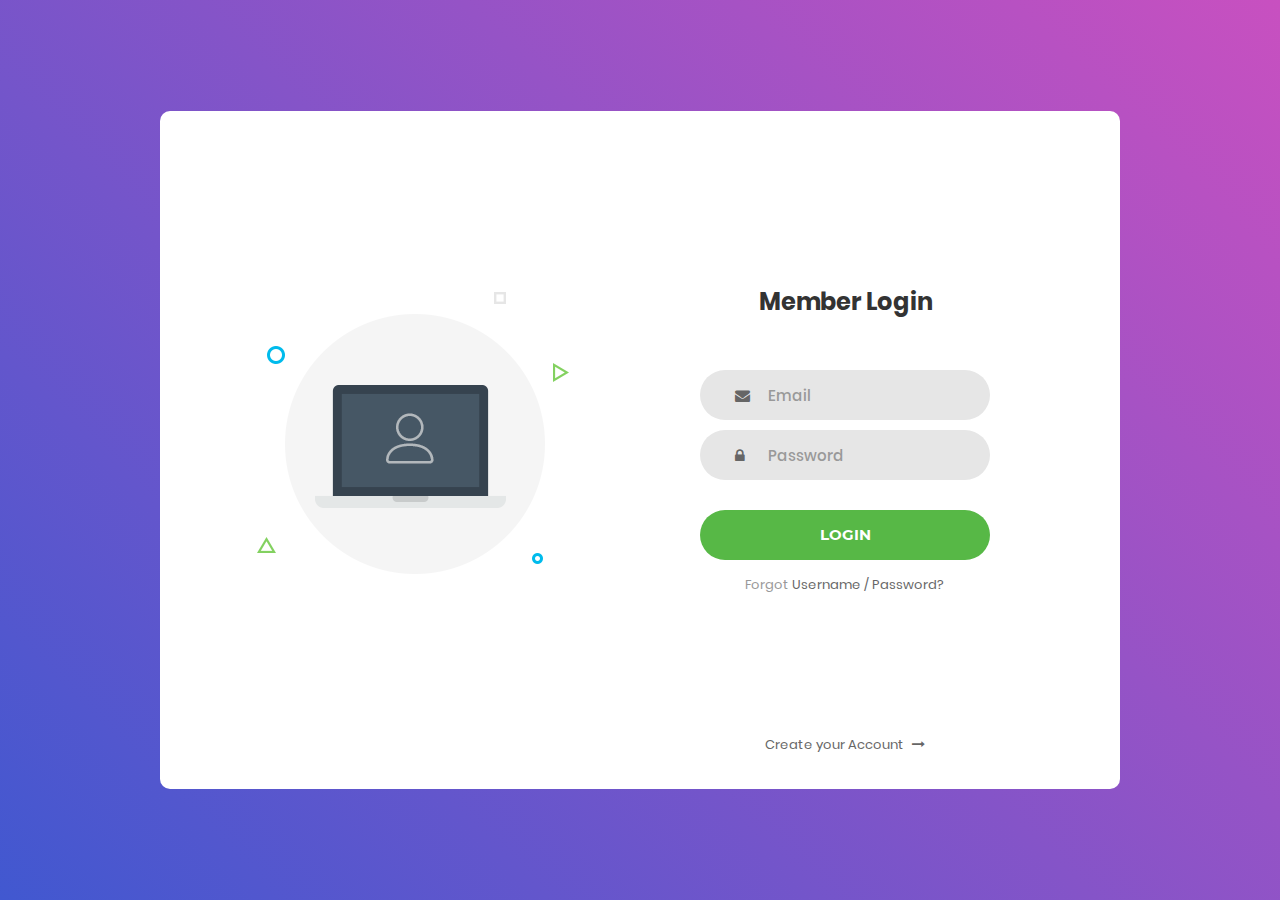
==== index.html @ 12a1724c "first commit + LF Replaced by CRLF" ====
<!DOCTYPE html>
<html lang="en">
<head>
	<title>Login V1</title>
	<meta charset="UTF-8">
	<meta name="viewport" content="width=device-width, initial-scale=1">
<!--===============================================================================================-->	
	<link rel="icon" type="image/png" href="images/icons/favicon.ico"/>
<!--===============================================================================================-->
	<link rel="stylesheet" type="text/css" href="vendor/bootstrap/css/bootstrap.min.css">
<!--===============================================================================================-->
	<link rel="stylesheet" type="text/css" href="fonts/font-awesome-4.7.0/css/font-awesome.min.css">
<!--===============================================================================================-->
	<link rel="stylesheet" type="text/css" href="vendor/animate/animate.css">
<!--===============================================================================================-->	
	<link rel="stylesheet" type="text/css" href="vendor/css-hamburgers/hamburgers.min.css">
<!--===============================================================================================-->
	<link rel="stylesheet" type="text/css" href="vendor/select2/select2.min.css">
<!--===============================================================================================-->
	<link rel="stylesheet" type="text/css" href="css/util.css">
	<link rel="stylesheet" type="text/css" href="css/main.css">
<!--===============================================================================================-->
</head>
<body>
	<div class="limiter">
		<div class="container-login100">
			<div class="wrap-login100">
				<div class="login100-pic js-tilt" data-tilt>
					<img src="images/img-01.png" alt="IMG">
				</div>

				<form class="login100-form validate-form">
					<span class="login100-form-title">
						Member Login
					</span>

					<div class="wrap-input100 validate-input" data-validate = "Valid email is required: ex@abc.xyz">
						<input class="input100" type="text" name="email" placeholder="Email">
						<span class="focus-input100"></span>
						<span class="symbol-input100">
							<i class="fa fa-envelope" aria-hidden="true"></i>
						</span>
					</div>

					<div class="wrap-input100 validate-input" data-validate = "Password is required">
						<input class="input100" type="password" name="pass" placeholder="Password">
						<span class="focus-input100"></span>
						<span class="symbol-input100">
							<i class="fa fa-lock" aria-hidden="true"></i>
						</span>
					</div>
					
					<div class="container-login100-form-btn">
						<button class="login100-form-btn">
							Login
						</button>
					</div>

					<div class="text-center p-t-12">
						<span class="txt1">
							Forgot
						</span>
						<a class="txt2" href="#">
							Username / Password?
						</a>
					</div>

					<div class="text-center p-t-136">
						<a class="txt2" href="#">
							Create your Account
							<i class="fa fa-long-arrow-right m-l-5" aria-hidden="true"></i>
						</a>
					</div>
				</form>
			</div>
		</div>
	</div>
	
	

	
<!--===============================================================================================-->	
	<script src="vendor/jquery/jquery-3.2.1.min.js"></script>
<!--===============================================================================================-->
	<script src="vendor/bootstrap/js/popper.js"></script>
	<script src="vendor/bootstrap/js/bootstrap.min.js"></script>
<!--===============================================================================================-->
	<script src="vendor/select2/select2.min.js"></script>
<!--===============================================================================================-->
	<script src="vendor/tilt/tilt.jquery.min.js"></script>
	<script >
		$('.js-tilt').tilt({
			scale: 1.1
		})
	</script>
<!--===============================================================================================-->
	<script src="js/main.js"></script>

</body>
</html>
---- vendor/css-hamburgers/hamburgers.min.css ----
/*!
 * Hamburgers
 * @description Tasty CSS-animated hamburgers
 * @author Jonathan Suh @jonsuh
 * @site https://jonsuh.com/hamburgers
 * @link https://github.com/jonsuh/hamburgers
 */.hamburger{font:inherit;display:inline-block;overflow:visible;margin:0;padding:15px;cursor:pointer;transition-timing-function:linear;transition-duration:.15s;transition-property:opacity,filter;text-transform:none;color:inherit;border:0;background-color:transparent}.hamburger:hover{opacity:.7}.hamburger-box{position:relative;display:inline-block;width:40px;height:24px}.hamburger-inner{top:50%;display:block;margin-top:-2px}.hamburger-inner,.hamburger-inner:after,.hamburger-inner:before{position:absolute;width:40px;height:4px;transition-timing-function:ease;transition-duration:.15s;transition-property:transform;border-radius:4px;background-color:#000}.hamburger-inner:after,.hamburger-inner:before{display:block;content:''}.hamburger-inner:before{top:-10px}.hamburger-inner:after{bottom:-10px}.hamburger--3dx .hamburger-box{perspective:80px}.hamburger--3dx .hamburger-inner{transition:transform .2s cubic-bezier(.645,.045,.355,1),background-color 0s cubic-bezier(.645,.045,.355,1) .1s}.hamburger--3dx .hamburger-inner:after,.hamburger--3dx .hamburger-inner:before{transition:transform 0s cubic-bezier(.645,.045,.355,1) .1s}.hamburger--3dx.is-active .hamburger-inner{transform:rotateY(180deg);background-color:transparent}.hamburger--3dx.is-active .hamburger-inner:before{transform:translate3d(0,10px,0) rotate(45deg)}.hamburger--3dx.is-active .hamburger-inner:after{transform:translate3d(0,-10px,0) rotate(-45deg)}.hamburger--3dx-r .hamburger-box{perspective:80px}.hamburger--3dx-r .hamburger-inner{transition:transform .2s cubic-bezier(.645,.045,.355,1),background-color 0s cubic-bezier(.645,.045,.355,1) .1s}.hamburger--3dx-r .hamburger-inner:after,.hamburger--3dx-r .hamburger-inner:before{transition:transform 0s cubic-bezier(.645,.045,.355,1) .1s}.hamburger--3dx-r.is-active .hamburger-inner{transform:rotateY(-180deg);background-color:transparent}.hamburger--3dx-r.is-active .hamburger-inner:before{transform:translate3d(0,10px,0) rotate(45deg)}.hamburger--3dx-r.is-active .hamburger-inner:after{transform:translate3d(0,-10px,0) rotate(-45deg)}.hamburger--3dy .hamburger-box{perspective:80px}.hamburger--3dy .hamburger-inner{transition:transform .2s cubic-bezier(.645,.045,.355,1),background-color 0s cubic-bezier(.645,.045,.355,1) .1s}.hamburger--3dy .hamburger-inner:after,.hamburger--3dy .hamburger-inner:before{transition:transform 0s cubic-bezier(.645,.045,.355,1) .1s}.hamburger--3dy.is-active .hamburger-inner{transform:rotateX(-180deg);background-color:transparent}.hamburger--3dy.is-active .hamburger-inner:before{transform:translate3d(0,10px,0) rotate(45deg)}.hamburger--3dy.is-active .hamburger-inner:after{transform:translate3d(0,-10px,0) rotate(-45deg)}.hamburger--3dy-r .hamburger-box{perspective:80px}.hamburger--3dy-r .hamburger-inner{transition:transform .2s cubic-bezier(.645,.045,.355,1),background-color 0s cubic-bezier(.645,.045,.355,1) .1s}.hamburger--3dy-r .hamburger-inner:after,.hamburger--3dy-r .hamburger-inner:before{transition:transform 0s cubic-bezier(.645,.045,.355,1) .1s}.hamburger--3dy-r.is-active .hamburger-inner{transform:rotateX(180deg);background-color:transparent}.hamburger--3dy-r.is-active .hamburger-inner:before{transform:translate3d(0,10px,0) rotate(45deg)}.hamburger--3dy-r.is-active .hamburger-inner:after{transform:translate3d(0,-10px,0) rotate(-45deg)}.hamburger--arrow.is-active .hamburger-inner:before{transform:translate3d(-8px,0,0) rotate(-45deg) scaleX(.7)}.hamburger--arrow.is-active .hamburger-inner:after{transform:translate3d(-8px,0,0) rotate(45deg) scaleX(.7)}.hamburger--arrow-r.is-active .hamburger-inner:before{transform:translate3d(8px,0,0) rotate(45deg) scaleX(.7)}.hamburger--arrow-r.is-active .hamburger-inner:after{transform:translate3d(8px,0,0) rotate(-45deg) scaleX(.7)}.hamburger--arrowalt .hamburger-inner:before{transition:top .1s ease .15s,transform .15s cubic-bezier(.165,.84,.44,1)}.hamburger--arrowalt .hamburger-inner:after{transition:bottom .1s ease .15s,transform .15s cubic-bezier(.165,.84,.44,1)}.hamburger--arrowalt.is-active .hamburger-inner:before{top:0;transition:top .1s ease,transform .15s cubic-bezier(.895,.03,.685,.22) .1s;transform:translate3d(-8px,-10px,0) rotate(-45deg) scaleX(.7)}.hamburger--arrowalt.is-active .hamburger-inner:after{bottom:0;transition:bottom .1s ease,transform .15s cubic-bezier(.895,.03,.685,.22) .1s;transform:translate3d(-8px,10px,0) rotate(45deg) scaleX(.7)}.hamburger--arrowalt-r .hamburger-inner:before{transition:top .1s ease .15s,transform .15s cubic-bezier(.165,.84,.44,1)}.hamburger--arrowalt-r .hamburger-inner:after{transition:bottom .1s ease .15s,transform .15s cubic-bezier(.165,.84,.44,1)}.hamburger--arrowalt-r.is-active .hamburger-inner:before{top:0;transition:top .1s ease,transform .15s cubic-bezier(.895,.03,.685,.22) .1s;transform:translate3d(8px,-10px,0) rotate(45deg) scaleX(.7)}.hamburger--arrowalt-r.is-active .hamburger-inner:after{bottom:0;transition:bottom .1s ease,transform .15s cubic-bezier(.895,.03,.685,.22) .1s;transform:translate3d(8px,10px,0) rotate(-45deg) scaleX(.7)}.hamburger--boring .hamburger-inner,.hamburger--boring .hamburger-inner:after,.hamburger--boring .hamburger-inner:before{transition-property:none}.hamburger--boring.is-active .hamburger-inner{transform:rotate(45deg)}.hamburger--boring.is-active .hamburger-inner:before{top:0;opacity:0}.hamburger--boring.is-active .hamburger-inner:after{bottom:0;transform:rotate(-90deg)}.hamburger--collapse .hamburger-inner{top:auto;bottom:0;transition-delay:.15s;transition-timing-function:cubic-bezier(.55,.055,.675,.19);transition-duration:.15s}.hamburger--collapse .hamburger-inner:after{top:-20px;transition:top .3s cubic-bezier(.33333,.66667,.66667,1) .3s,opacity .1s linear}.hamburger--collapse .hamburger-inner:before{transition:top .12s cubic-bezier(.33333,.66667,.66667,1) .3s,transform .15s cubic-bezier(.55,.055,.675,.19)}.hamburger--collapse.is-active .hamburger-inner{transition-delay:.32s;transition-timing-function:cubic-bezier(.215,.61,.355,1);transform:translate3d(0,-10px,0) rotate(-45deg)}.hamburger--collapse.is-active .hamburger-inner:after{top:0;transition:top .3s cubic-bezier(.33333,0,.66667,.33333),opacity .1s linear .27s;opacity:0}.hamburger--collapse.is-active .hamburger-inner:before{top:0;transition:top .12s cubic-bezier(.33333,0,.66667,.33333) .18s,transform .15s cubic-bezier(.215,.61,.355,1) .42s;transform:rotate(-90deg)}.hamburger--collapse-r .hamburger-inner{top:auto;bottom:0;transition-delay:.15s;transition-timing-function:cubic-bezier(.55,.055,.675,.19);transition-duration:.15s}.hamburger--collapse-r .hamburger-inner:after{top:-20px;transition:top .3s cubic-bezier(.33333,.66667,.66667,1) .3s,opacity .1s linear}.hamburger--collapse-r .hamburger-inner:before{transition:top .12s cubic-bezier(.33333,.66667,.66667,1) .3s,transform .15s cubic-bezier(.55,.055,.675,.19)}.hamburger--collapse-r.is-active .hamburger-inner{transition-delay:.32s;transition-timing-function:cubic-bezier(.215,.61,.355,1);transform:translate3d(0,-10px,0) rotate(45deg)}.hamburger--collapse-r.is-active .hamburger-inner:after{top:0;transition:top .3s cubic-bezier(.33333,0,.66667,.33333),opacity .1s linear .27s;opacity:0}.hamburger--collapse-r.is-active .hamburger-inner:before{top:0;transition:top .12s cubic-bezier(.33333,0,.66667,.33333) .18s,transform .15s cubic-bezier(.215,.61,.355,1) .42s;transform:rotate(90deg)}.hamburger--elastic .hamburger-inner{top:2px;transition-timing-function:cubic-bezier(.68,-.55,.265,1.55);transition-duration:.4s}.hamburger--elastic .hamburger-inner:before{top:10px;transition:opacity .15s ease .4s}.hamburger--elastic .hamburger-inner:after{top:20px;transition:transform .4s cubic-bezier(.68,-.55,.265,1.55)}.hamburger--elastic.is-active .hamburger-inner{transition-delay:.1s;transform:translate3d(0,10px,0) rotate(135deg)}.hamburger--elastic.is-active .hamburger-inner:before{transition-delay:0s;opacity:0}.hamburger--elastic.is-active .hamburger-inner:after{transition-delay:.1s;transform:translate3d(0,-20px,0) rotate(-270deg)}.hamburger--elastic-r .hamburger-inner{top:2px;transition-timing-function:cubic-bezier(.68,-.55,.265,1.55);transition-duration:.4s}.hamburger--elastic-r .hamburger-inner:before{top:10px;transition:opacity .15s ease .4s}.hamburger--elastic-r .hamburger-inner:after{top:20px;transition:transform .4s cubic-bezier(.68,-.55,.265,1.55)}.hamburger--elastic-r.is-active .hamburger-inner{transition-delay:.1s;transform:translate3d(0,10px,0) rotate(-135deg)}.hamburger--elastic-r.is-active .hamburger-inner:before{transition-delay:0s;opacity:0}.hamburger--elastic-r.is-active .hamburger-inner:after{transition-delay:.1s;transform:translate3d(0,-20px,0) rotate(270deg)}.hamburger--emphatic{overflow:hidden}.hamburger--emphatic .hamburger-inner{transition:background-color .2s ease-in .25s}.hamburger--emphatic .hamburger-inner:before{left:0;transition:transform .2s cubic-bezier(.6,.04,.98,.335),top .05s linear .2s,left .2s ease-in .25s}.hamburger--emphatic .hamburger-inner:after{top:10px;right:0;transition:transform .2s cubic-bezier(.6,.04,.98,.335),top .05s linear .2s,right .2s ease-in .25s}.hamburger--emphatic.is-active .hamburger-inner{transition-delay:0s;transition-timing-function:ease-out;background-color:transparent}.hamburger--emphatic.is-active .hamburger-inner:before{top:-80px;left:-80px;transition:left .2s ease-out,top .05s linear .2s,transform .2s cubic-bezier(.075,.82,.165,1) .25s;transform:translate3d(80px,80px,0) rotate(45deg)}.hamburger--emphatic.is-active .hamburger-inner:after{top:-80px;right:-80px;transition:right .2s ease-out,top .05s linear .2s,transform .2s cubic-bezier(.075,.82,.165,1) .25s;transform:translate3d(-80px,80px,0) rotate(-45deg)}.hamburger--emphatic-r{overflow:hidden}.hamburger--emphatic-r .hamburger-inner{transition:background-color .2s ease-in .25s}.hamburger--emphatic-r .hamburger-inner:before{left:0;transition:transform .2s cubic-bezier(.6,.04,.98,.335),top .05s linear .2s,left .2s ease-in .25s}.hamburger--emphatic-r .hamburger-inner:after{top:10px;right:0;transition:transform .2s cubic-bezier(.6,.04,.98,.335),top .05s linear .2s,right .2s ease-in .25s}.hamburger--emphatic-r.is-active .hamburger-inner{transition-delay:0s;transition-timing-function:ease-out;background-color:transparent}.hamburger--emphatic-r.is-active .hamburger-inner:before{top:80px;left:-80px;transition:left .2s ease-out,top .05s linear .2s,transform .2s cubic-bezier(.075,.82,.165,1) .25s;transform:translate3d(80px,-80px,0) rotate(-45deg)}.hamburger--emphatic-r.is-active .hamburger-inner:after{top:80px;right:-80px;transition:right .2s ease-out,top .05s linear .2s,transform .2s cubic-bezier(.075,.82,.165,1) .25s;transform:translate3d(-80px,-80px,0) rotate(45deg)}.hamburger--slider .hamburger-inner{top:2px}.hamburger--slider .hamburger-inner:before{top:10px;transition-timing-function:ease;transition-duration:.2s;transition-property:transform,opacity}.hamburger--slider .hamburger-inner:after{top:20px}.hamburger--slider.is-active .hamburger-inner{transform:translate3d(0,10px,0) rotate(45deg)}.hamburger--slider.is-active .hamburger-inner:before{transform:rotate(-45deg) translate3d(-5.71429px,-6px,0);opacity:0}.hamburger--slider.is-active .hamburger-inner:after{transform:translate3d(0,-20px,0) rotate(-90deg)}.hamburger--slider-r .hamburger-inner{top:2px}.hamburger--slider-r .hamburger-inner:before{top:10px;transition-timing-function:ease;transition-duration:.2s;transition-property:transform,opacity}.hamburger--slider-r .hamburger-inner:after{top:20px}.hamburger--slider-r.is-active .hamburger-inner{transform:translate3d(0,10px,0) rotate(-45deg)}.hamburger--slider-r.is-active .hamburger-inner:before{transform:rotate(45deg) translate3d(5.71429px,-6px,0);opacity:0}.hamburger--slider-r.is-active .hamburger-inner:after{transform:translate3d(0,-20px,0) rotate(90deg)}.hamburger--spring .hamburger-inner{top:2px;transition:background-color 0s linear .15s}.hamburger--spring .hamburger-inner:before{top:10px;transition:top .12s cubic-bezier(.33333,.66667,.66667,1) .3s,transform .15s cubic-bezier(.55,.055,.675,.19)}.hamburger--spring .hamburger-inner:after{top:20px;transition:top .3s cubic-bezier(.33333,.66667,.66667,1) .3s,transform .15s cubic-bezier(.55,.055,.675,.19)}.hamburger--spring.is-active .hamburger-inner{transition-delay:.32s;background-color:transparent}.hamburger--spring.is-active .hamburger-inner:before{top:0;transition:top .12s cubic-bezier(.33333,0,.66667,.33333) .18s,transform .15s cubic-bezier(.215,.61,.355,1) .32s;transform:translate3d(0,10px,0) rotate(45deg)}.hamburger--spring.is-active .hamburger-inner:after{top:0;transition:top .3s cubic-bezier(.33333,0,.66667,.33333),transform .15s cubic-bezier(.215,.61,.355,1) .32s;transform:translate3d(0,10px,0) rotate(-45deg)}.hamburger--spring-r .hamburger-inner{top:auto;bottom:0;transition-delay:0s;transition-timing-function:cubic-bezier(.55,.055,.675,.19);transition-duration:.15s}.hamburger--spring-r .hamburger-inner:after{top:-20px;transition:top .3s cubic-bezier(.33333,.66667,.66667,1) .3s,opacity 0s linear}.hamburger--spring-r .hamburger-inner:before{transition:top .12s cubic-bezier(.33333,.66667,.66667,1) .3s,transform .15s cubic-bezier(.55,.055,.675,.19)}.hamburger--spring-r.is-active .hamburger-inner{transition-delay:.32s;transition-timing-function:cubic-bezier(.215,.61,.355,1);transform:translate3d(0,-10px,0) rotate(-45deg)}.hamburger--spring-r.is-active .hamburger-inner:after{top:0;transition:top .3s cubic-bezier(.33333,0,.66667,.33333),opacity 0s linear .32s;opacity:0}.hamburger--spring-r.is-active .hamburger-inner:before{top:0;transition:top .12s cubic-bezier(.33333,0,.66667,.33333) .18s,transform .15s cubic-bezier(.215,.61,.355,1) .32s;transform:rotate(90deg)}.hamburger--stand .hamburger-inner{transition:transform .1s cubic-bezier(.55,.055,.675,.19) .22s,background-color 0s linear .1s}.hamburger--stand .hamburger-inner:before{transition:top .1s ease-in .1s,transform .1s cubic-bezier(.55,.055,.675,.19) 0s}.hamburger--stand .hamburger-inner:after{transition:bottom .1s ease-in .1s,transform .1s cubic-bezier(.55,.055,.675,.19) 0s}.hamburger--stand.is-active .hamburger-inner{transition:transform .1s cubic-bezier(.215,.61,.355,1) 0s,background-color 0s linear .22s;transform:rotate(90deg);background-color:transparent}.hamburger--stand.is-active .hamburger-inner:before{top:0;transition:top .1s ease-out .12s,transform .1s cubic-bezier(.215,.61,.355,1) .22s;transform:rotate(-45deg)}.hamburger--stand.is-active .hamburger-inner:after{bottom:0;transition:bottom .1s ease-out .12s,transform .1s cubic-bezier(.215,.61,.355,1) .22s;transform:rotate(45deg)}.hamburger--stand-r .hamburger-inner{transition:transform .1s cubic-bezier(.55,.055,.675,.19) .22s,background-color 0s linear .1s}.hamburger--stand-r .hamburger-inner:before{transition:top .1s ease-in .1s,transform .1s cubic-bezier(.55,.055,.675,.19) 0s}.hamburger--stand-r .hamburger-inner:after{transition:bottom .1s ease-in .1s,transform .1s cubic-bezier(.55,.055,.675,.19) 0s}.hamburger--stand-r.is-active .hamburger-inner{transition:transform .1s cubic-bezier(.215,.61,.355,1) 0s,background-color 0s linear .22s;transform:rotate(-90deg);background-color:transparent}.hamburger--stand-r.is-active .hamburger-inner:before{top:0;transition:top .1s ease-out .12s,transform .1s cubic-bezier(.215,.61,.355,1) .22s;transform:rotate(-45deg)}.hamburger--stand-r.is-active .hamburger-inner:after{bottom:0;transition:bottom .1s ease-out .12s,transform .1s cubic-bezier(.215,.61,.355,1) .22s;transform:rotate(45deg)}.hamburger--spin .hamburger-inner{transition-timing-function:cubic-bezier(.55,.055,.675,.19);transition-duration:.3s}.hamburger--spin .hamburger-inner:before{transition:top .1s ease-in .34s,opacity .1s ease-in}.hamburger--spin .hamburger-inner:after{transition:bottom .1s ease-in .34s,transform .3s cubic-bezier(.55,.055,.675,.19)}.hamburger--spin.is-active .hamburger-inner{transition-delay:.14s;transition-timing-function:cubic-bezier(.215,.61,.355,1);transform:rotate(225deg)}.hamburger--spin.is-active .hamburger-inner:before{top:0;transition:top .1s ease-out,opacity .1s ease-out .14s;opacity:0}.hamburger--spin.is-active .hamburger-inner:after{bottom:0;transition:bottom .1s ease-out,transform .3s cubic-bezier(.215,.61,.355,1) .14s;transform:rotate(-90deg)}.hamburger--spin-r .hamburger-inner{transition-timing-function:cubic-bezier(.55,.055,.675,.19);transition-duration:.3s}.hamburger--spin-r .hamburger-inner:before{transition:top .1s ease-in .34s,opacity .1s ease-in}.hamburger--spin-r .hamburger-inner:after{transition:bottom .1s ease-in .34s,transform .3s cubic-bezier(.55,.055,.675,.19)}.hamburger--spin-r.is-active .hamburger-inner{transition-delay:.14s;transition-timing-function:cubic-bezier(.215,.61,.355,1);transform:rotate(-225deg)}.hamburger--spin-r.is-active .hamburger-inner:before{top:0;transition:top .1s ease-out,opacity .1s ease-out .14s;opacity:0}.hamburger--spin-r.is-active .hamburger-inner:after{bottom:0;transition:bottom .1s ease-out,transform .3s cubic-bezier(.215,.61,.355,1) .14s;transform:rotate(90deg)}.hamburger--squeeze .hamburger-inner{transition-timing-function:cubic-bezier(.55,.055,.675,.19);transition-duration:.1s}.hamburger--squeeze .hamburger-inner:before{transition:top .1s ease .14s,opacity .1s ease}.hamburger--squeeze .hamburger-inner:after{transition:bottom .1s ease .14s,transform .1s cubic-bezier(.55,.055,.675,.19)}.hamburger--squeeze.is-active .hamburger-inner{transition-delay:.14s;transition-timing-function:cubic-bezier(.215,.61,.355,1);transform:rotate(45deg)}.hamburger--squeeze.is-active .hamburger-inner:before{top:0;transition:top .1s ease,opacity .1s ease .14s;opacity:0}.hamburger--squeeze.is-active .hamburger-inner:after{bottom:0;transition:bottom .1s ease,transform .1s cubic-bezier(.215,.61,.355,1) .14s;transform:rotate(-90deg)}.hamburger--vortex .hamburger-inner{transition-timing-function:cubic-bezier(.19,1,.22,1);transition-duration:.3s}.hamburger--vortex .hamburger-inner:after,.hamburger--vortex .hamburger-inner:before{transition-delay:.1s;transition-timing-function:linear;transition-duration:0s}.hamburger--vortex .hamburger-inner:before{transition-property:top,opacity}.hamburger--vortex .hamburger-inner:after{transition-property:bottom,transform}.hamburger--vortex.is-active .hamburger-inner{transition-timing-function:cubic-bezier(.19,1,.22,1);transform:rotate(765deg)}.hamburger--vortex.is-active .hamburger-inner:after,.hamburger--vortex.is-active .hamburger-inner:before{transition-delay:0s}.hamburger--vortex.is-active .hamburger-inner:before{top:0;opacity:0}.hamburger--vortex.is-active .hamburger-inner:after{bottom:0;transform:rotate(90deg)}.hamburger--vortex-r .hamburger-inner{transition-timing-function:cubic-bezier(.19,1,.22,1);transition-duration:.3s}.hamburger--vortex-r .hamburger-inner:after,.hamburger--vortex-r .hamburger-inner:before{transition-delay:.1s;transition-timing-function:linear;transition-duration:0s}.hamburger--vortex-r .hamburger-inner:before{transition-property:top,opacity}.hamburger--vortex-r .hamburger-inner:after{transition-property:bottom,transform}.hamburger--vortex-r.is-active .hamburger-inner{transition-timing-function:cubic-bezier(.19,1,.22,1);transform:rotate(-765deg)}.hamburger--vortex-r.is-active .hamburger-inner:after,.hamburger--vortex-r.is-active .hamburger-inner:before{transition-delay:0s}.hamburger--vortex-r.is-active .hamburger-inner:before{top:0;opacity:0}.hamburger--vortex-r.is-active .hamburger-inner:after{bottom:0;transform:rotate(-90deg)}
---- css/util.css ----
/*[ FONT SIZE ]
///////////////////////////////////////////////////////////
*/
.fs-1 {font-size: 1px;}
.fs-2 {font-size: 2px;}
.fs-3 {font-size: 3px;}
.fs-4 {font-size: 4px;}
.fs-5 {font-size: 5px;}
.fs-6 {font-size: 6px;}
.fs-7 {font-size: 7px;}
.fs-8 {font-size: 8px;}
.fs-9 {font-size: 9px;}
.fs-10 {font-size: 10px;}
.fs-11 {font-size: 11px;}
.fs-12 {font-size: 12px;}
.fs-13 {font-size: 13px;}
.fs-14 {font-size: 14px;}
.fs-15 {font-size: 15px;}
.fs-16 {font-size: 16px;}
.fs-17 {font-size: 17px;}
.fs-18 {font-size: 18px;}
.fs-19 {font-size: 19px;}
.fs-20 {font-size: 20px;}
.fs-21 {font-size: 21px;}
.fs-22 {font-size: 22px;}
.fs-23 {font-size: 23px;}
.fs-24 {font-size: 24px;}
.fs-25 {font-size: 25px;}
.fs-26 {font-size: 26px;}
.fs-27 {font-size: 27px;}
.fs-28 {font-size: 28px;}
.fs-29 {font-size: 29px;}
.fs-30 {font-size: 30px;}
.fs-31 {font-size: 31px;}
.fs-32 {font-size: 32px;}
.fs-33 {font-size: 33px;}
.fs-34 {font-size: 34px;}
.fs-35 {font-size: 35px;}
.fs-36 {font-size: 36px;}
.fs-37 {font-size: 37px;}
.fs-38 {font-size: 38px;}
.fs-39 {font-size: 39px;}
.fs-40 {font-size: 40px;}
.fs-41 {font-size: 41px;}
.fs-42 {font-size: 42px;}
.fs-43 {font-size: 43px;}
.fs-44 {font-size: 44px;}
.fs-45 {font-size: 45px;}
.fs-46 {font-size: 46px;}
.fs-47 {font-size: 47px;}
.fs-48 {font-size: 48px;}
.fs-49 {font-size: 49px;}
.fs-50 {font-size: 50px;}
.fs-51 {font-size: 51px;}
.fs-52 {font-size: 52px;}
.fs-53 {font-size: 53px;}
.fs-54 {font-size: 54px;}
.fs-55 {font-size: 55px;}
.fs-56 {font-size: 56px;}
.fs-57 {font-size: 57px;}
.fs-58 {font-size: 58px;}
.fs-59 {font-size: 59px;}
.fs-60 {font-size: 60px;}
.fs-61 {font-size: 61px;}
.fs-62 {font-size: 62px;}
.fs-63 {font-size: 63px;}
.fs-64 {font-size: 64px;}
.fs-65 {font-size: 65px;}
.fs-66 {font-size: 66px;}
.fs-67 {font-size: 67px;}
.fs-68 {font-size: 68px;}
.fs-69 {font-size: 69px;}
.fs-70 {font-size: 70px;}
.fs-71 {font-size: 71px;}
.fs-72 {font-size: 72px;}
.fs-73 {font-size: 73px;}
.fs-74 {font-size: 74px;}
.fs-75 {font-size: 75px;}
.fs-76 {font-size: 76px;}
.fs-77 {font-size: 77px;}
.fs-78 {font-size: 78px;}
.fs-79 {font-size: 79px;}
.fs-80 {font-size: 80px;}
.fs-81 {font-size: 81px;}
.fs-82 {font-size: 82px;}
.fs-83 {font-size: 83px;}
.fs-84 {font-size: 84px;}
.fs-85 {font-size: 85px;}
.fs-86 {font-size: 86px;}
.fs-87 {font-size: 87px;}
.fs-88 {font-size: 88px;}
.fs-89 {font-size: 89px;}
.fs-90 {font-size: 90px;}
.fs-91 {font-size: 91px;}
.fs-92 {font-size: 92px;}
.fs-93 {font-size: 93px;}
.fs-94 {font-size: 94px;}
.fs-95 {font-size: 95px;}
.fs-96 {font-size: 96px;}
.fs-97 {font-size: 97px;}
.fs-98 {font-size: 98px;}
.fs-99 {font-size: 99px;}
.fs-100 {font-size: 100px;}
.fs-101 {font-size: 101px;}
.fs-102 {font-size: 102px;}
.fs-103 {font-size: 103px;}
.fs-104 {font-size: 104px;}
.fs-105 {font-size: 105px;}
.fs-106 {font-size: 106px;}
.fs-107 {font-size: 107px;}
.fs-108 {font-size: 108px;}
.fs-109 {font-size: 109px;}
.fs-110 {font-size: 110px;}
.fs-111 {font-size: 111px;}
.fs-112 {font-size: 112px;}
.fs-113 {font-size: 113px;}
.fs-114 {font-size: 114px;}
.fs-115 {font-size: 115px;}
.fs-116 {font-size: 116px;}
.fs-117 {font-size: 117px;}
.fs-118 {font-size: 118px;}
.fs-119 {font-size: 119px;}
.fs-120 {font-size: 120px;}
.fs-121 {font-size: 121px;}
.fs-122 {font-size: 122px;}
.fs-123 {font-size: 123px;}
.fs-124 {font-size: 124px;}
.fs-125 {font-size: 125px;}
.fs-126 {font-size: 126px;}
.fs-127 {font-size: 127px;}
.fs-128 {font-size: 128px;}
.fs-129 {font-size: 129px;}
.fs-130 {font-size: 130px;}
.fs-131 {font-size: 131px;}
.fs-132 {font-size: 132px;}
.fs-133 {font-size: 133px;}
.fs-134 {font-size: 134px;}
.fs-135 {font-size: 135px;}
.fs-136 {font-size: 136px;}
.fs-137 {font-size: 137px;}
.fs-138 {font-size: 138px;}
.fs-139 {font-size: 139px;}
.fs-140 {font-size: 140px;}
.fs-141 {font-size: 141px;}
.fs-142 {font-size: 142px;}
.fs-143 {font-size: 143px;}
.fs-144 {font-size: 144px;}
.fs-145 {font-size: 145px;}
.fs-146 {font-size: 146px;}
.fs-147 {font-size: 147px;}
.fs-148 {font-size: 148px;}
.fs-149 {font-size: 149px;}
.fs-150 {font-size: 150px;}
.fs-151 {font-size: 151px;}
.fs-152 {font-size: 152px;}
.fs-153 {font-size: 153px;}
.fs-154 {font-size: 154px;}
.fs-155 {font-size: 155px;}
.fs-156 {font-size: 156px;}
.fs-157 {font-size: 157px;}
.fs-158 {font-size: 158px;}
.fs-159 {font-size: 159px;}
.fs-160 {font-size: 160px;}
.fs-161 {font-size: 161px;}
.fs-162 {font-size: 162px;}
.fs-163 {font-size: 163px;}
.fs-164 {font-size: 164px;}
.fs-165 {font-size: 165px;}
.fs-166 {font-size: 166px;}
.fs-167 {font-size: 167px;}
.fs-168 {font-size: 168px;}
.fs-169 {font-size: 169px;}
.fs-170 {font-size: 170px;}
.fs-171 {font-size: 171px;}
.fs-172 {font-size: 172px;}
.fs-173 {font-size: 173px;}
.fs-174 {font-size: 174px;}
.fs-175 {font-size: 175px;}
.fs-176 {font-size: 176px;}
.fs-177 {font-size: 177px;}
.fs-178 {font-size: 178px;}
.fs-179 {font-size: 179px;}
.fs-180 {font-size: 180px;}
.fs-181 {font-size: 181px;}
.fs-182 {font-size: 182px;}
.fs-183 {font-size: 183px;}
.fs-184 {font-size: 184px;}
.fs-185 {font-size: 185px;}
.fs-186 {font-size: 186px;}
.fs-187 {font-size: 187px;}
.fs-188 {font-size: 188px;}
.fs-189 {font-size: 189px;}
.fs-190 {font-size: 190px;}
.fs-191 {font-size: 191px;}
.fs-192 {font-size: 192px;}
.fs-193 {font-size: 193px;}
.fs-194 {font-size: 194px;}
.fs-195 {font-size: 195px;}
.fs-196 {font-size: 196px;}
.fs-197 {font-size: 197px;}
.fs-198 {font-size: 198px;}
.fs-199 {font-size: 199px;}
.fs-200 {font-size: 200px;}

/*[ PADDING ]
///////////////////////////////////////////////////////////
*/
.p-t-0 {padding-top: 0px;}
.p-t-1 {padding-top: 1px;}
.p-t-2 {padding-top: 2px;}
.p-t-3 {padding-top: 3px;}
.p-t-4 {padding-top: 4px;}
.p-t-5 {padding-top: 5px;}
.p-t-6 {padding-top: 6px;}
.p-t-7 {padding-top: 7px;}
.p-t-8 {padding-top: 8px;}
.p-t-9 {padding-top: 9px;}
.p-t-10 {padding-top: 10px;}
.p-t-11 {padding-top: 11px;}
.p-t-12 {padding-top: 12px;}
.p-t-13 {padding-top: 13px;}
.p-t-14 {padding-top: 14px;}
.p-t-15 {padding-top: 15px;}
.p-t-16 {padding-top: 16px;}
.p-t-17 {padding-top: 17px;}
.p-t-18 {padding-top: 18px;}
.p-t-19 {padding-top: 19px;}
.p-t-20 {padding-top: 20px;}
.p-t-21 {padding-top: 21px;}
.p-t-22 {padding-top: 22px;}
.p-t-23 {padding-top: 23px;}
.p-t-24 {padding-top: 24px;}
.p-t-25 {padding-top: 25px;}
.p-t-26 {padding-top: 26px;}
.p-t-27 {padding-top: 27px;}
.p-t-28 {padding-top: 28px;}
.p-t-29 {padding-top: 29px;}
.p-t-30 {padding-top: 30px;}
.p-t-31 {padding-top: 31px;}
.p-t-32 {padding-top: 32px;}
.p-t-33 {padding-top: 33px;}
.p-t-34 {padding-top: 34px;}
.p-t-35 {padding-top: 35px;}
.p-t-36 {padding-top: 36px;}
.p-t-37 {padding-top: 37px;}
.p-t-38 {padding-top: 38px;}
.p-t-39 {padding-top: 39px;}
.p-t-40 {padding-top: 40px;}
.p-t-41 {padding-top: 41px;}
.p-t-42 {padding-top: 42px;}
.p-t-43 {padding-top: 43px;}
.p-t-44 {padding-top: 44px;}
.p-t-45 {padding-top: 45px;}
.p-t-46 {padding-top: 46px;}
.p-t-47 {padding-top: 47px;}
.p-t-48 {padding-top: 48px;}
.p-t-49 {padding-top: 49px;}
.p-t-50 {padding-top: 50px;}
.p-t-51 {padding-top: 51px;}
.p-t-52 {padding-top: 52px;}
.p-t-53 {padding-top: 53px;}
.p-t-54 {padding-top: 54px;}
.p-t-55 {padding-top: 55px;}
.p-t-56 {padding-top: 56px;}
.p-t-57 {padding-top: 57px;}
.p-t-58 {padding-top: 58px;}
.p-t-59 {padding-top: 59px;}
.p-t-60 {padding-top: 60px;}
.p-t-61 {padding-top: 61px;}
.p-t-62 {padding-top: 62px;}
.p-t-63 {padding-top: 63px;}
.p-t-64 {padding-top: 64px;}
.p-t-65 {padding-top: 65px;}
.p-t-66 {padding-top: 66px;}
.p-t-67 {padding-top: 67px;}
.p-t-68 {padding-top: 68px;}
.p-t-69 {padding-top: 69px;}
.p-t-70 {padding-top: 70px;}
.p-t-71 {padding-top: 71px;}
.p-t-72 {padding-top: 72px;}
.p-t-73 {padding-top: 73px;}
.p-t-74 {padding-top: 74px;}
.p-t-75 {padding-top: 75px;}
.p-t-76 {padding-top: 76px;}
.p-t-77 {padding-top: 77px;}
.p-t-78 {padding-top: 78px;}
.p-t-79 {padding-top: 79px;}
.p-t-80 {padding-top: 80px;}
.p-t-81 {padding-top: 81px;}
.p-t-82 {padding-top: 82px;}
.p-t-83 {padding-top: 83px;}
.p-t-84 {padding-top: 84px;}
.p-t-85 {padding-top: 85px;}
.p-t-86 {padding-top: 86px;}
.p-t-87 {padding-top: 87px;}
.p-t-88 {padding-top: 88px;}
.p-t-89 {padding-top: 89px;}
.p-t-90 {padding-top: 90px;}
.p-t-91 {padding-top: 91px;}
.p-t-92 {padding-top: 92px;}
.p-t-93 {padding-top: 93px;}
.p-t-94 {padding-top: 94px;}
.p-t-95 {padding-top: 95px;}
.p-t-96 {padding-top: 96px;}
.p-t-97 {padding-top: 97px;}
.p-t-98 {padding-top: 98px;}
.p-t-99 {padding-top: 99px;}
.p-t-100 {padding-top: 100px;}
.p-t-101 {padding-top: 101px;}
.p-t-102 {padding-top: 102px;}
.p-t-103 {padding-top: 103px;}
.p-t-104 {padding-top: 104px;}
.p-t-105 {padding-top: 105px;}
.p-t-106 {padding-top: 106px;}
.p-t-107 {padding-top: 107px;}
.p-t-108 {padding-top: 108px;}
.p-t-109 {padding-top: 109px;}
.p-t-110 {padding-top: 110px;}
.p-t-111 {padding-top: 111px;}
.p-t-112 {padding-top: 112px;}
.p-t-113 {padding-top: 113px;}
.p-t-114 {padding-top: 114px;}
.p-t-115 {padding-top: 115px;}
.p-t-116 {padding-top: 116px;}
.p-t-117 {padding-top: 117px;}
.p-t-118 {padding-top: 118px;}
.p-t-119 {padding-top: 119px;}
.p-t-120 {padding-top: 120px;}
.p-t-121 {padding-top: 121px;}
.p-t-122 {padding-top: 122px;}
.p-t-123 {padding-top: 123px;}
.p-t-124 {padding-top: 124px;}
.p-t-125 {padding-top: 125px;}
.p-t-126 {padding-top: 126px;}
.p-t-127 {padding-top: 127px;}
.p-t-128 {padding-top: 128px;}
.p-t-129 {padding-top: 129px;}
.p-t-130 {padding-top: 130px;}
.p-t-131 {padding-top: 131px;}
.p-t-132 {padding-top: 132px;}
.p-t-133 {padding-top: 133px;}
.p-t-134 {padding-top: 134px;}
.p-t-135 {padding-top: 135px;}
.p-t-136 {padding-top: 136px;}
.p-t-137 {padding-top: 137px;}
.p-t-138 {padding-top: 138px;}
.p-t-139 {padding-top: 139px;}
.p-t-140 {padding-top: 140px;}
.p-t-141 {padding-top: 141px;}
.p-t-142 {padding-top: 142px;}
.p-t-143 {padding-top: 143px;}
.p-t-144 {padding-top: 144px;}
.p-t-145 {padding-top: 145px;}
.p-t-146 {padding-top: 146px;}
.p-t-147 {padding-top: 147px;}
.p-t-148 {padding-top: 148px;}
.p-t-149 {padding-top: 149px;}
.p-t-150 {padding-top: 150px;}
.p-t-151 {padding-top: 151px;}
.p-t-152 {padding-top: 152px;}
.p-t-153 {padding-top: 153px;}
.p-t-154 {padding-top: 154px;}
.p-t-155 {padding-top: 155px;}
.p-t-156 {padding-top: 156px;}
.p-t-157 {padding-top: 157px;}
.p-t-158 {padding-top: 158px;}
.p-t-159 {padding-top: 159px;}
.p-t-160 {padding-top: 160px;}
.p-t-161 {padding-top: 161px;}
.p-t-162 {padding-top: 162px;}
.p-t-163 {padding-top: 163px;}
.p-t-164 {padding-top: 164px;}
.p-t-165 {padding-top: 165px;}
.p-t-166 {padding-top: 166px;}
.p-t-167 {padding-top: 167px;}
.p-t-168 {padding-top: 168px;}
.p-t-169 {padding-top: 169px;}
.p-t-170 {padding-top: 170px;}
.p-t-171 {padding-top: 171px;}
.p-t-172 {padding-top: 172px;}
.p-t-173 {padding-top: 173px;}
.p-t-174 {padding-top: 174px;}
.p-t-175 {padding-top: 175px;}
.p-t-176 {padding-top: 176px;}
.p-t-177 {padding-top: 177px;}
.p-t-178 {padding-top: 178px;}
.p-t-179 {padding-top: 179px;}
.p-t-180 {padding-top: 180px;}
.p-t-181 {padding-top: 181px;}
.p-t-182 {padding-top: 182px;}
.p-t-183 {padding-top: 183px;}
.p-t-184 {padding-top: 184px;}
.p-t-185 {padding-top: 185px;}
.p-t-186 {padding-top: 186px;}
.p-t-187 {padding-top: 187px;}
.p-t-188 {padding-top: 188px;}
.p-t-189 {padding-top: 189px;}
.p-t-190 {padding-top: 190px;}
.p-t-191 {padding-top: 191px;}
.p-t-192 {padding-top: 192px;}
.p-t-193 {padding-top: 193px;}
.p-t-194 {padding-top: 194px;}
.p-t-195 {padding-top: 195px;}
.p-t-196 {padding-top: 196px;}
.p-t-197 {padding-top: 197px;}
.p-t-198 {padding-top: 198px;}
.p-t-199 {padding-top: 199px;}
.p-t-200 {padding-top: 200px;}
.p-t-201 {padding-top: 201px;}
.p-t-202 {padding-top: 202px;}
.p-t-203 {padding-top: 203px;}
.p-t-204 {padding-top: 204px;}
.p-t-205 {padding-top: 205px;}
.p-t-206 {padding-top: 206px;}
.p-t-207 {padding-top: 207px;}
.p-t-208 {padding-top: 208px;}
.p-t-209 {padding-top: 209px;}
.p-t-210 {padding-top: 210px;}
.p-t-211 {padding-top: 211px;}
.p-t-212 {padding-top: 212px;}
.p-t-213 {padding-top: 213px;}
.p-t-214 {padding-top: 214px;}
.p-t-215 {padding-top: 215px;}
.p-t-216 {padding-top: 216px;}
.p-t-217 {padding-top: 217px;}
.p-t-218 {padding-top: 218px;}
.p-t-219 {padding-top: 219px;}
.p-t-220 {padding-top: 220px;}
.p-t-221 {padding-top: 221px;}
.p-t-222 {padding-top: 222px;}
.p-t-223 {padding-top: 223px;}
.p-t-224 {padding-top: 224px;}
.p-t-225 {padding-top: 225px;}
.p-t-226 {padding-top: 226px;}
.p-t-227 {padding-top: 227px;}
.p-t-228 {padding-top: 228px;}
.p-t-229 {padding-top: 229px;}
.p-t-230 {padding-top: 230px;}
.p-t-231 {padding-top: 231px;}
.p-t-232 {padding-top: 232px;}
.p-t-233 {padding-top: 233px;}
.p-t-234 {padding-top: 234px;}
.p-t-235 {padding-top: 235px;}
.p-t-236 {padding-top: 236px;}
.p-t-237 {padding-top: 237px;}
.p-t-238 {padding-top: 238px;}
.p-t-239 {padding-top: 239px;}
.p-t-240 {padding-top: 240px;}
.p-t-241 {padding-top: 241px;}
.p-t-242 {padding-top: 242px;}
.p-t-243 {padding-top: 243px;}
.p-t-244 {padding-top: 244px;}
.p-t-245 {padding-top: 245px;}
.p-t-246 {padding-top: 246px;}
.p-t-247 {padding-top: 247px;}
.p-t-248 {padding-top: 248px;}
.p-t-249 {padding-top: 249px;}
.p-t-250 {padding-top: 250px;}
.p-b-0 {padding-bottom: 0px;}
.p-b-1 {padding-bottom: 1px;}
.p-b-2 {padding-bottom: 2px;}
.p-b-3 {padding-bottom: 3px;}
.p-b-4 {padding-bottom: 4px;}
.p-b-5 {padding-bottom: 5px;}
.p-b-6 {padding-bottom: 6px;}
.p-b-7 {padding-bottom: 7px;}
.p-b-8 {padding-bottom: 8px;}
.p-b-9 {padding-bottom: 9px;}
.p-b-10 {padding-bottom: 10px;}
.p-b-11 {padding-bottom: 11px;}
.p-b-12 {padding-bottom: 12px;}
.p-b-13 {padding-bottom: 13px;}
.p-b-14 {padding-bottom: 14px;}
.p-b-15 {padding-bottom: 15px;}
.p-b-16 {padding-bottom: 16px;}
.p-b-17 {padding-bottom: 17px;}
.p-b-18 {padding-bottom: 18px;}
.p-b-19 {padding-bottom: 19px;}
.p-b-20 {padding-bottom: 20px;}
.p-b-21 {padding-bottom: 21px;}
.p-b-22 {padding-bottom: 22px;}
.p-b-23 {padding-bottom: 23px;}
.p-b-24 {padding-bottom: 24px;}
.p-b-25 {padding-bottom: 25px;}
.p-b-26 {padding-bottom: 26px;}
.p-b-27 {padding-bottom: 27px;}
.p-b-28 {padding-bottom: 28px;}
.p-b-29 {padding-bottom: 29px;}
.p-b-30 {padding-bottom: 30px;}
.p-b-31 {padding-bottom: 31px;}
.p-b-32 {padding-bottom: 32px;}
.p-b-33 {padding-bottom: 33px;}
.p-b-34 {padding-bottom: 34px;}
.p-b-35 {padding-bottom: 35px;}
.p-b-36 {padding-bottom: 36px;}
.p-b-37 {padding-bottom: 37px;}
.p-b-38 {padding-bottom: 38px;}
.p-b-39 {padding-bottom: 39px;}
.p-b-40 {padding-bottom: 40px;}
.p-b-41 {padding-bottom: 41px;}
.p-b-42 {padding-bottom: 42px;}
.p-b-43 {padding-bottom: 43px;}
.p-b-44 {padding-bottom: 44px;}
.p-b-45 {padding-bottom: 45px;}
.p-b-46 {padding-bottom: 46px;}
.p-b-47 {padding-bottom: 47px;}
.p-b-48 {padding-bottom: 48px;}
.p-b-49 {padding-bottom: 49px;}
.p-b-50 {padding-bottom: 50px;}
.p-b-51 {padding-bottom: 51px;}
.p-b-52 {padding-bottom: 52px;}
.p-b-53 {padding-bottom: 53px;}
.p-b-54 {padding-bottom: 54px;}
.p-b-55 {padding-bottom: 55px;}
.p-b-56 {padding-bottom: 56px;}
.p-b-57 {padding-bottom: 57px;}
.p-b-58 {padding-bottom: 58px;}
.p-b-59 {padding-bottom: 59px;}
.p-b-60 {padding-bottom: 60px;}
.p-b-61 {padding-bottom: 61px;}
.p-b-62 {padding-bottom: 62px;}
.p-b-63 {padding-bottom: 63px;}
.p-b-64 {padding-bottom: 64px;}
.p-b-65 {padding-bottom: 65px;}
.p-b-66 {padding-bottom: 66px;}
.p-b-67 {padding-bottom: 67px;}
.p-b-68 {padding-bottom: 68px;}
.p-b-69 {padding-bottom: 69px;}
.p-b-70 {padding-bottom: 70px;}
.p-b-71 {padding-bottom: 71px;}
.p-b-72 {padding-bottom: 72px;}
.p-b-73 {padding-bottom: 73px;}
.p-b-74 {padding-bottom: 74px;}
.p-b-75 {padding-bottom: 75px;}
.p-b-76 {padding-bottom: 76px;}
.p-b-77 {padding-bottom: 77px;}
.p-b-78 {padding-bottom: 78px;}
.p-b-79 {padding-bottom: 79px;}
.p-b-80 {padding-bottom: 80px;}
.p-b-81 {padding-bottom: 81px;}
.p-b-82 {padding-bottom: 82px;}
.p-b-83 {padding-bottom: 83px;}
.p-b-84 {padding-bottom: 84px;}
.p-b-85 {padding-bottom: 85px;}
.p-b-86 {padding-bottom: 86px;}
.p-b-87 {padding-bottom: 87px;}
.p-b-88 {padding-bottom: 88px;}
.p-b-89 {padding-bottom: 89px;}
.p-b-90 {padding-bottom: 90px;}
.p-b-91 {padding-bottom: 91px;}
.p-b-92 {padding-bottom: 92px;}
.p-b-93 {padding-bottom: 93px;}
.p-b-94 {padding-bottom: 94px;}
.p-b-95 {padding-bottom: 95px;}
.p-b-96 {padding-bottom: 96px;}
.p-b-97 {padding-bottom: 97px;}
.p-b-98 {padding-bottom: 98px;}
.p-b-99 {padding-bottom: 99px;}
.p-b-100 {padding-bottom: 100px;}
.p-b-101 {padding-bottom: 101px;}
.p-b-102 {padding-bottom: 102px;}
.p-b-103 {padding-bottom: 103px;}
.p-b-104 {padding-bottom: 104px;}
.p-b-105 {padding-bottom: 105px;}
.p-b-106 {padding-bottom: 106px;}
.p-b-107 {padding-bottom: 107px;}
.p-b-108 {padding-bottom: 108px;}
.p-b-109 {padding-bottom: 109px;}
.p-b-110 {padding-bottom: 110px;}
.p-b-111 {padding-bottom: 111px;}
.p-b-112 {padding-bottom: 112px;}
.p-b-113 {padding-bottom: 113px;}
.p-b-114 {padding-bottom: 114px;}
.p-b-115 {padding-bottom: 115px;}
.p-b-116 {padding-bottom: 116px;}
.p-b-117 {padding-bottom: 117px;}
.p-b-118 {padding-bottom: 118px;}
.p-b-119 {padding-bottom: 119px;}
.p-b-120 {padding-bottom: 120px;}
.p-b-121 {padding-bottom: 121px;}
.p-b-122 {padding-bottom: 122px;}
.p-b-123 {padding-bottom: 123px;}
.p-b-124 {padding-bottom: 124px;}
.p-b-125 {padding-bottom: 125px;}
.p-b-126 {padding-bottom: 126px;}
.p-b-127 {padding-bottom: 127px;}
.p-b-128 {padding-bottom: 128px;}
.p-b-129 {padding-bottom: 129px;}
.p-b-130 {padding-bottom: 130px;}
.p-b-131 {padding-bottom: 131px;}
.p-b-132 {padding-bottom: 132px;}
.p-b-133 {padding-bottom: 133px;}
.p-b-134 {padding-bottom: 134px;}
.p-b-135 {padding-bottom: 135px;}
.p-b-136 {padding-bottom: 136px;}
.p-b-137 {padding-bottom: 137px;}
.p-b-138 {padding-bottom: 138px;}
.p-b-139 {padding-bottom: 139px;}
.p-b-140 {padding-bottom: 140px;}
.p-b-141 {padding-bottom: 141px;}
.p-b-142 {padding-bottom: 142px;}
.p-b-143 {padding-bottom: 143px;}
.p-b-144 {padding-bottom: 144px;}
.p-b-145 {padding-bottom: 145px;}
.p-b-146 {padding-bottom: 146px;}
.p-b-147 {padding-bottom: 147px;}
.p-b-148 {padding-bottom: 148px;}
.p-b-149 {padding-bottom: 149px;}
.p-b-150 {padding-bottom: 150px;}
.p-b-151 {padding-bottom: 151px;}
.p-b-152 {padding-bottom: 152px;}
.p-b-153 {padding-bottom: 153px;}
.p-b-154 {padding-bottom: 154px;}
.p-b-155 {padding-bottom: 155px;}
.p-b-156 {padding-bottom: 156px;}
.p-b-157 {padding-bottom: 157px;}
.p-b-158 {padding-bottom: 158px;}
.p-b-159 {padding-bottom: 159px;}
.p-b-160 {padding-bottom: 160px;}
.p-b-161 {padding-bottom: 161px;}
.p-b-162 {padding-bottom: 162px;}
.p-b-163 {padding-bottom: 163px;}
.p-b-164 {padding-bottom: 164px;}
.p-b-165 {padding-bottom: 165px;}
.p-b-166 {padding-bottom: 166px;}
.p-b-167 {padding-bottom: 167px;}
.p-b-168 {padding-bottom: 168px;}
.p-b-169 {padding-bottom: 169px;}
.p-b-170 {padding-bottom: 170px;}
.p-b-171 {padding-bottom: 171px;}
.p-b-172 {padding-bottom: 172px;}
.p-b-173 {padding-bottom: 173px;}
.p-b-174 {padding-bottom: 174px;}
.p-b-175 {padding-bottom: 175px;}
.p-b-176 {padding-bottom: 176px;}
.p-b-177 {padding-bottom: 177px;}
.p-b-178 {padding-bottom: 178px;}
.p-b-179 {padding-bottom: 179px;}
.p-b-180 {padding-bottom: 180px;}
.p-b-181 {padding-bottom: 181px;}
.p-b-182 {padding-bottom: 182px;}
.p-b-183 {padding-bottom: 183px;}
.p-b-184 {padding-bottom: 184px;}
.p-b-185 {padding-bottom: 185px;}
.p-b-186 {padding-bottom: 186px;}
.p-b-187 {padding-bottom: 187px;}
.p-b-188 {padding-bottom: 188px;}
.p-b-189 {padding-bottom: 189px;}
.p-b-190 {padding-bottom: 190px;}
.p-b-191 {padding-bottom: 191px;}
.p-b-192 {padding-bottom: 192px;}
.p-b-193 {padding-bottom: 193px;}
.p-b-194 {padding-bottom: 194px;}
.p-b-195 {padding-bottom: 195px;}
.p-b-196 {padding-bottom: 196px;}
.p-b-197 {padding-bottom: 197px;}
.p-b-198 {padding-bottom: 198px;}
.p-b-199 {padding-bottom: 199px;}
.p-b-200 {padding-bottom: 200px;}
.p-b-201 {padding-bottom: 201px;}
.p-b-202 {padding-bottom: 202px;}
.p-b-203 {padding-bottom: 203px;}
.p-b-204 {padding-bottom: 204px;}
.p-b-205 {padding-bottom: 205px;}
.p-b-206 {padding-bottom: 206px;}
.p-b-207 {padding-bottom: 207px;}
.p-b-208 {padding-bottom: 208px;}
.p-b-209 {padding-bottom: 209px;}
.p-b-210 {padding-bottom: 210px;}
.p-b-211 {padding-bottom: 211px;}
.p-b-212 {padding-bottom: 212px;}
.p-b-213 {padding-bottom: 213px;}
.p-b-214 {padding-bottom: 214px;}
.p-b-215 {padding-bottom: 215px;}
.p-b-216 {padding-bottom: 216px;}
.p-b-217 {padding-bottom: 217px;}
.p-b-218 {padding-bottom: 218px;}
.p-b-219 {padding-bottom: 219px;}
.p-b-220 {padding-bottom: 220px;}
.p-b-221 {padding-bottom: 221px;}
.p-b-222 {padding-bottom: 222px;}
.p-b-223 {padding-bottom: 223px;}
.p-b-224 {padding-bottom: 224px;}
.p-b-225 {padding-bottom: 225px;}
.p-b-226 {padding-bottom: 226px;}
.p-b-227 {padding-bottom: 227px;}
.p-b-228 {padding-bottom: 228px;}
.p-b-229 {padding-bottom: 229px;}
.p-b-230 {padding-bottom: 230px;}
.p-b-231 {padding-bottom: 231px;}
.p-b-232 {padding-bottom: 232px;}
.p-b-233 {padding-bottom: 233px;}
.p-b-234 {padding-bottom: 234px;}
.p-b-235 {padding-bottom: 235px;}
.p-b-236 {padding-bottom: 236px;}
.p-b-237 {padding-bottom: 237px;}
.p-b-238 {padding-bottom: 238px;}
.p-b-239 {padding-bottom: 239px;}
.p-b-240 {padding-bottom: 240px;}
.p-b-241 {padding-bottom: 241px;}
.p-b-242 {padding-bottom: 242px;}
.p-b-243 {padding-bottom: 243px;}
.p-b-244 {padding-bottom: 244px;}
.p-b-245 {padding-bottom: 245px;}
.p-b-246 {padding-bottom: 246px;}
.p-b-247 {padding-bottom: 247px;}
.p-b-248 {padding-bottom: 248px;}
.p-b-249 {padding-bottom: 249px;}
.p-b-250 {padding-bottom: 250px;}
.p-l-0 {padding-left: 0px;}
.p-l-1 {padding-left: 1px;}
.p-l-2 {padding-left: 2px;}
.p-l-3 {padding-left: 3px;}
.p-l-4 {padding-left: 4px;}
.p-l-5 {padding-left: 5px;}
.p-l-6 {padding-left: 6px;}
.p-l-7 {padding-left: 7px;}
.p-l-8 {padding-left: 8px;}
.p-l-9 {padding-left: 9px;}
.p-l-10 {padding-left: 10px;}
.p-l-11 {padding-left: 11px;}
.p-l-12 {padding-left: 12px;}
.p-l-13 {padding-left: 13px;}
.p-l-14 {padding-left: 14px;}
.p-l-15 {padding-left: 15px;}
.p-l-16 {padding-left: 16px;}
.p-l-17 {padding-left: 17px;}
.p-l-18 {padding-left: 18px;}
.p-l-19 {padding-left: 19px;}
.p-l-20 {padding-left: 20px;}
.p-l-21 {padding-left: 21px;}
.p-l-22 {padding-left: 22px;}
.p-l-23 {padding-left: 23px;}
.p-l-24 {padding-left: 24px;}
.p-l-25 {padding-left: 25px;}
.p-l-26 {padding-left: 26px;}
.p-l-27 {padding-left: 27px;}
.p-l-28 {padding-left: 28px;}
.p-l-29 {padding-left: 29px;}
.p-l-30 {padding-left: 30px;}
.p-l-31 {padding-left: 31px;}
.p-l-32 {padding-left: 32px;}
.p-l-33 {padding-left: 33px;}
.p-l-34 {padding-left: 34px;}
.p-l-35 {padding-left: 35px;}
.p-l-36 {padding-left: 36px;}
.p-l-37 {padding-left: 37px;}
.p-l-38 {padding-left: 38px;}
.p-l-39 {padding-left: 39px;}
.p-l-40 {padding-left: 40px;}
.p-l-41 {padding-left: 41px;}
.p-l-42 {padding-left: 42px;}
.p-l-43 {padding-left: 43px;}
.p-l-44 {padding-left: 44px;}
.p-l-45 {padding-left: 45px;}
.p-l-46 {padding-left: 46px;}
.p-l-47 {padding-left: 47px;}
.p-l-48 {padding-left: 48px;}
.p-l-49 {padding-left: 49px;}
.p-l-50 {padding-left: 50px;}
.p-l-51 {padding-left: 51px;}
.p-l-52 {padding-left: 52px;}
.p-l-53 {padding-left: 53px;}
.p-l-54 {padding-left: 54px;}
.p-l-55 {padding-left: 55px;}
.p-l-56 {padding-left: 56px;}
.p-l-57 {padding-left: 57px;}
.p-l-58 {padding-left: 58px;}
.p-l-59 {padding-left: 59px;}
.p-l-60 {padding-left: 60px;}
.p-l-61 {padding-left: 61px;}
.p-l-62 {padding-left: 62px;}
.p-l-63 {padding-left: 63px;}
.p-l-64 {padding-left: 64px;}
.p-l-65 {padding-left: 65px;}
.p-l-66 {padding-left: 66px;}
.p-l-67 {padding-left: 67px;}
.p-l-68 {padding-left: 68px;}
.p-l-69 {padding-left: 69px;}
.p-l-70 {padding-left: 70px;}
.p-l-71 {padding-left: 71px;}
.p-l-72 {padding-left: 72px;}
.p-l-73 {padding-left: 73px;}
.p-l-74 {padding-left: 74px;}
.p-l-75 {padding-left: 75px;}
.p-l-76 {padding-left: 76px;}
.p-l-77 {padding-left: 77px;}
.p-l-78 {padding-left: 78px;}
.p-l-79 {padding-left: 79px;}
.p-l-80 {padding-left: 80px;}
.p-l-81 {padding-left: 81px;}
.p-l-82 {padding-left: 82px;}
.p-l-83 {padding-left: 83px;}
.p-l-84 {padding-left: 84px;}
.p-l-85 {padding-left: 85px;}
.p-l-86 {padding-left: 86px;}
.p-l-87 {padding-left: 87px;}
.p-l-88 {padding-left: 88px;}
.p-l-89 {padding-left: 89px;}
.p-l-90 {padding-left: 90px;}
.p-l-91 {padding-left: 91px;}
.p-l-92 {padding-left: 92px;}
.p-l-93 {padding-left: 93px;}
.p-l-94 {padding-left: 94px;}
.p-l-95 {padding-left: 95px;}
.p-l-96 {padding-left: 96px;}
.p-l-97 {padding-left: 97px;}
.p-l-98 {padding-left: 98px;}
.p-l-99 {padding-left: 99px;}
.p-l-100 {padding-left: 100px;}
.p-l-101 {padding-left: 101px;}
.p-l-102 {padding-left: 102px;}
.p-l-103 {padding-left: 103px;}
.p-l-104 {padding-left: 104px;}
.p-l-105 {padding-left: 105px;}
.p-l-106 {padding-left: 106px;}
.p-l-107 {padding-left: 107px;}
.p-l-108 {padding-left: 108px;}
.p-l-109 {padding-left: 109px;}
.p-l-110 {padding-left: 110px;}
.p-l-111 {padding-left: 111px;}
.p-l-112 {padding-left: 112px;}
.p-l-113 {padding-left: 113px;}
.p-l-114 {padding-left: 114px;}
.p-l-115 {padding-left: 115px;}
.p-l-116 {padding-left: 116px;}
.p-l-117 {padding-left: 117px;}
.p-l-118 {padding-left: 118px;}
.p-l-119 {padding-left: 119px;}
.p-l-120 {padding-left: 120px;}
.p-l-121 {padding-left: 121px;}
.p-l-122 {padding-left: 122px;}
.p-l-123 {padding-left: 123px;}
.p-l-124 {padding-left: 124px;}
.p-l-125 {padding-left: 125px;}
.p-l-126 {padding-left: 126px;}
.p-l-127 {padding-left: 127px;}
.p-l-128 {padding-left: 128px;}
.p-l-129 {padding-left: 129px;}
.p-l-130 {padding-left: 130px;}
.p-l-131 {padding-left: 131px;}
.p-l-132 {padding-left: 132px;}
.p-l-133 {padding-left: 133px;}
.p-l-134 {padding-left: 134px;}
.p-l-135 {padding-left: 135px;}
.p-l-136 {padding-left: 136px;}
.p-l-137 {padding-left: 137px;}
.p-l-138 {padding-left: 138px;}
.p-l-139 {padding-left: 139px;}
.p-l-140 {padding-left: 140px;}
.p-l-141 {padding-left: 141px;}
.p-l-142 {padding-left: 142px;}
.p-l-143 {padding-left: 143px;}
.p-l-144 {padding-left: 144px;}
.p-l-145 {padding-left: 145px;}
.p-l-146 {padding-left: 146px;}
.p-l-147 {padding-left: 147px;}
.p-l-148 {padding-left: 148px;}
.p-l-149 {padding-left: 149px;}
.p-l-150 {padding-left: 150px;}
.p-l-151 {padding-left: 151px;}
.p-l-152 {padding-left: 152px;}
.p-l-153 {padding-left: 153px;}
.p-l-154 {padding-left: 154px;}
.p-l-155 {padding-left: 155px;}
.p-l-156 {padding-left: 156px;}
.p-l-157 {padding-left: 157px;}
.p-l-158 {padding-left: 158px;}
.p-l-159 {padding-left: 159px;}
.p-l-160 {padding-left: 160px;}
.p-l-161 {padding-left: 161px;}
.p-l-162 {padding-left: 162px;}
.p-l-163 {padding-left: 163px;}
.p-l-164 {padding-left: 164px;}
.p-l-165 {padding-left: 165px;}
.p-l-166 {padding-left: 166px;}
.p-l-167 {padding-left: 167px;}
.p-l-168 {padding-left: 168px;}
.p-l-169 {padding-left: 169px;}
.p-l-170 {padding-left: 170px;}
.p-l-171 {padding-left: 171px;}
.p-l-172 {padding-left: 172px;}
.p-l-173 {padding-left: 173px;}
.p-l-174 {padding-left: 174px;}
.p-l-175 {padding-left: 175px;}
.p-l-176 {padding-left: 176px;}
.p-l-177 {padding-left: 177px;}
.p-l-178 {padding-left: 178px;}
.p-l-179 {padding-left: 179px;}
.p-l-180 {padding-left: 180px;}
.p-l-181 {padding-left: 181px;}
.p-l-182 {padding-left: 182px;}
.p-l-183 {padding-left: 183px;}
.p-l-184 {padding-left: 184px;}
.p-l-185 {padding-left: 185px;}
.p-l-186 {padding-left: 186px;}
.p-l-187 {padding-left: 187px;}
.p-l-188 {padding-left: 188px;}
.p-l-189 {padding-left: 189px;}
.p-l-190 {padding-left: 190px;}
.p-l-191 {padding-left: 191px;}
.p-l-192 {padding-left: 192px;}
.p-l-193 {padding-left: 193px;}
.p-l-194 {padding-left: 194px;}
.p-l-195 {padding-left: 195px;}
.p-l-196 {padding-left: 196px;}
.p-l-197 {padding-left: 197px;}
.p-l-198 {padding-left: 198px;}
.p-l-199 {padding-left: 199px;}
.p-l-200 {padding-left: 200px;}
.p-l-201 {padding-left: 201px;}
.p-l-202 {padding-left: 202px;}
.p-l-203 {padding-left: 203px;}
.p-l-204 {padding-left: 204px;}
.p-l-205 {padding-left: 205px;}
.p-l-206 {padding-left: 206px;}
.p-l-207 {padding-left: 207px;}
.p-l-208 {padding-left: 208px;}
.p-l-209 {padding-left: 209px;}
.p-l-210 {padding-left: 210px;}
.p-l-211 {padding-left: 211px;}
.p-l-212 {padding-left: 212px;}
.p-l-213 {padding-left: 213px;}
.p-l-214 {padding-left: 214px;}
.p-l-215 {padding-left: 215px;}
.p-l-216 {padding-left: 216px;}
.p-l-217 {padding-left: 217px;}
.p-l-218 {padding-left: 218px;}
.p-l-219 {padding-left: 219px;}
.p-l-220 {padding-left: 220px;}
.p-l-221 {padding-left: 221px;}
.p-l-222 {padding-left: 222px;}
.p-l-223 {padding-left: 223px;}
.p-l-224 {padding-left: 224px;}
.p-l-225 {padding-left: 225px;}
.p-l-226 {padding-left: 226px;}
.p-l-227 {padding-left: 227px;}
.p-l-228 {padding-left: 228px;}
.p-l-229 {padding-left: 229px;}
.p-l-230 {padding-left: 230px;}
.p-l-231 {padding-left: 231px;}
.p-l-232 {padding-left: 232px;}
.p-l-233 {padding-left: 233px;}
.p-l-234 {padding-left: 234px;}
.p-l-235 {padding-left: 235px;}
.p-l-236 {padding-left: 236px;}
.p-l-237 {padding-left: 237px;}
.p-l-238 {padding-left: 238px;}
.p-l-239 {padding-left: 239px;}
.p-l-240 {padding-left: 240px;}
.p-l-241 {padding-left: 241px;}
.p-l-242 {padding-left: 242px;}
.p-l-243 {padding-left: 243px;}
.p-l-244 {padding-left: 244px;}
.p-l-245 {padding-left: 245px;}
.p-l-246 {padding-left: 246px;}
.p-l-247 {padding-left: 247px;}
.p-l-248 {padding-left: 248px;}
.p-l-249 {padding-left: 249px;}
.p-l-250 {padding-left: 250px;}
.p-r-0 {padding-right: 0px;}
.p-r-1 {padding-right: 1px;}
.p-r-2 {padding-right: 2px;}
.p-r-3 {padding-right: 3px;}
.p-r-4 {padding-right: 4px;}
.p-r-5 {padding-right: 5px;}
.p-r-6 {padding-right: 6px;}
.p-r-7 {padding-right: 7px;}
.p-r-8 {padding-right: 8px;}
.p-r-9 {padding-right: 9px;}
.p-r-10 {padding-right: 10px;}
.p-r-11 {padding-right: 11px;}
.p-r-12 {padding-right: 12px;}
.p-r-13 {padding-right: 13px;}
.p-r-14 {padding-right: 14px;}
.p-r-15 {padding-right: 15px;}
.p-r-16 {padding-right: 16px;}
.p-r-17 {padding-right: 17px;}
.p-r-18 {padding-right: 18px;}
.p-r-19 {padding-right: 19px;}
.p-r-20 {padding-right: 20px;}
.p-r-21 {padding-right: 21px;}
.p-r-22 {padding-right: 22px;}
.p-r-23 {padding-right: 23px;}
.p-r-24 {padding-right: 24px;}
.p-r-25 {padding-right: 25px;}
.p-r-26 {padding-right: 26px;}
.p-r-27 {padding-right: 27px;}
.p-r-28 {padding-right: 28px;}
.p-r-29 {padding-right: 29px;}
.p-r-30 {padding-right: 30px;}
.p-r-31 {padding-right: 31px;}
.p-r-32 {padding-right: 32px;}
.p-r-33 {padding-right: 33px;}
.p-r-34 {padding-right: 34px;}
.p-r-35 {padding-right: 35px;}
.p-r-36 {padding-right: 36px;}
.p-r-37 {padding-right: 37px;}
.p-r-38 {padding-right: 38px;}
.p-r-39 {padding-right: 39px;}
.p-r-40 {padding-right: 40px;}
.p-r-41 {padding-right: 41px;}
.p-r-42 {padding-right: 42px;}
.p-r-43 {padding-right: 43px;}
.p-r-44 {padding-right: 44px;}
.p-r-45 {padding-right: 45px;}
.p-r-46 {padding-right: 46px;}
.p-r-47 {padding-right: 47px;}
.p-r-48 {padding-right: 48px;}
.p-r-49 {padding-right: 49px;}
.p-r-50 {padding-right: 50px;}
.p-r-51 {padding-right: 51px;}
.p-r-52 {padding-right: 52px;}
.p-r-53 {padding-right: 53px;}
.p-r-54 {padding-right: 54px;}
.p-r-55 {padding-right: 55px;}
.p-r-56 {padding-right: 56px;}
.p-r-57 {padding-right: 57px;}
.p-r-58 {padding-right: 58px;}
.p-r-59 {padding-right: 59px;}
.p-r-60 {padding-right: 60px;}
.p-r-61 {padding-right: 61px;}
.p-r-62 {padding-right: 62px;}
.p-r-63 {padding-right: 63px;}
.p-r-64 {padding-right: 64px;}
.p-r-65 {padding-right: 65px;}
.p-r-66 {padding-right: 66px;}
.p-r-67 {padding-right: 67px;}
.p-r-68 {padding-right: 68px;}
.p-r-69 {padding-right: 69px;}
.p-r-70 {padding-right: 70px;}
.p-r-71 {padding-right: 71px;}
.p-r-72 {padding-right: 72px;}
.p-r-73 {padding-right: 73px;}
.p-r-74 {padding-right: 74px;}
.p-r-75 {padding-right: 75px;}
.p-r-76 {padding-right: 76px;}
.p-r-77 {padding-right: 77px;}
.p-r-78 {padding-right: 78px;}
.p-r-79 {padding-right: 79px;}
.p-r-80 {padding-right: 80px;}
.p-r-81 {padding-right: 81px;}
.p-r-82 {padding-right: 82px;}
.p-r-83 {padding-right: 83px;}
.p-r-84 {padding-right: 84px;}
.p-r-85 {padding-right: 85px;}
.p-r-86 {padding-right: 86px;}
.p-r-87 {padding-right: 87px;}
.p-r-88 {padding-right: 88px;}
.p-r-89 {padding-right: 89px;}
.p-r-90 {padding-right: 90px;}
.p-r-91 {padding-right: 91px;}
.p-r-92 {padding-right: 92px;}
.p-r-93 {padding-right: 93px;}
.p-r-94 {padding-right: 94px;}
.p-r-95 {padding-right: 95px;}
.p-r-96 {padding-right: 96px;}
.p-r-97 {padding-right: 97px;}
.p-r-98 {padding-right: 98px;}
.p-r-99 {padding-right: 99px;}
.p-r-100 {padding-right: 100px;}
.p-r-101 {padding-right: 101px;}
.p-r-102 {padding-right: 102px;}
.p-r-103 {padding-right: 103px;}
.p-r-104 {padding-right: 104px;}
.p-r-105 {padding-right: 105px;}
.p-r-106 {padding-right: 106px;}
.p-r-107 {padding-right: 107px;}
.p-r-108 {padding-right: 108px;}
.p-r-109 {padding-right: 109px;}
.p-r-110 {padding-right: 110px;}
.p-r-111 {padding-right: 111px;}
.p-r-112 {padding-right: 112px;}
.p-r-113 {padding-right: 113px;}
.p-r-114 {padding-right: 114px;}
.p-r-115 {padding-right: 115px;}
.p-r-116 {padding-right: 116px;}
.p-r-117 {padding-right: 117px;}
.p-r-118 {padding-right: 118px;}
.p-r-119 {padding-right: 119px;}
.p-r-120 {padding-right: 120px;}
.p-r-121 {padding-right: 121px;}
.p-r-122 {padding-right: 122px;}
.p-r-123 {padding-right: 123px;}
.p-r-124 {padding-right: 124px;}
.p-r-125 {padding-right: 125px;}
.p-r-126 {padding-right: 126px;}
.p-r-127 {padding-right: 127px;}
.p-r-128 {padding-right: 128px;}
.p-r-129 {padding-right: 129px;}
.p-r-130 {padding-right: 130px;}
.p-r-131 {padding-right: 131px;}
.p-r-132 {padding-right: 132px;}
.p-r-133 {padding-right: 133px;}
.p-r-134 {padding-right: 134px;}
.p-r-135 {padding-right: 135px;}
.p-r-136 {padding-right: 136px;}
.p-r-137 {padding-right: 137px;}
.p-r-138 {padding-right: 138px;}
.p-r-139 {padding-right: 139px;}
.p-r-140 {padding-right: 140px;}
.p-r-141 {padding-right: 141px;}
.p-r-142 {padding-right: 142px;}
.p-r-143 {padding-right: 143px;}
.p-r-144 {padding-right: 144px;}
.p-r-145 {padding-right: 145px;}
.p-r-146 {padding-right: 146px;}
.p-r-147 {padding-right: 147px;}
.p-r-148 {padding-right: 148px;}
.p-r-149 {padding-right: 149px;}
.p-r-150 {padding-right: 150px;}
.p-r-151 {padding-right: 151px;}
.p-r-152 {padding-right: 152px;}
.p-r-153 {padding-right: 153px;}
.p-r-154 {padding-right: 154px;}
.p-r-155 {padding-right: 155px;}
.p-r-156 {padding-right: 156px;}
.p-r-157 {padding-right: 157px;}
.p-r-158 {padding-right: 158px;}
.p-r-159 {padding-right: 159px;}
.p-r-160 {padding-right: 160px;}
.p-r-161 {padding-right: 161px;}
.p-r-162 {padding-right: 162px;}
.p-r-163 {padding-right: 163px;}
.p-r-164 {padding-right: 164px;}
.p-r-165 {padding-right: 165px;}
.p-r-166 {padding-right: 166px;}
.p-r-167 {padding-right: 167px;}
.p-r-168 {padding-right: 168px;}
.p-r-169 {padding-right: 169px;}
.p-r-170 {padding-right: 170px;}
.p-r-171 {padding-right: 171px;}
.p-r-172 {padding-right: 172px;}
.p-r-173 {padding-right: 173px;}
.p-r-174 {padding-right: 174px;}
.p-r-175 {padding-right: 175px;}
.p-r-176 {padding-right: 176px;}
.p-r-177 {padding-right: 177px;}
.p-r-178 {padding-right: 178px;}
.p-r-179 {padding-right: 179px;}
.p-r-180 {padding-right: 180px;}
.p-r-181 {padding-right: 181px;}
.p-r-182 {padding-right: 182px;}
.p-r-183 {padding-right: 183px;}
.p-r-184 {padding-right: 184px;}
.p-r-185 {padding-right: 185px;}
.p-r-186 {padding-right: 186px;}
.p-r-187 {padding-right: 187px;}
.p-r-188 {padding-right: 188px;}
.p-r-189 {padding-right: 189px;}
.p-r-190 {padding-right: 190px;}
.p-r-191 {padding-right: 191px;}
.p-r-192 {padding-right: 192px;}
.p-r-193 {padding-right: 193px;}
.p-r-194 {padding-right: 194px;}
.p-r-195 {padding-right: 195px;}
.p-r-196 {padding-right: 196px;}
.p-r-197 {padding-right: 197px;}
.p-r-198 {padding-right: 198px;}
.p-r-199 {padding-right: 199px;}
.p-r-200 {padding-right: 200px;}
.p-r-201 {padding-right: 201px;}
.p-r-202 {padding-right: 202px;}
.p-r-203 {padding-right: 203px;}
.p-r-204 {padding-right: 204px;}
.p-r-205 {padding-right: 205px;}
.p-r-206 {padding-right: 206px;}
.p-r-207 {padding-right: 207px;}
.p-r-208 {padding-right: 208px;}
.p-r-209 {padding-right: 209px;}
.p-r-210 {padding-right: 210px;}
.p-r-211 {padding-right: 211px;}
.p-r-212 {padding-right: 212px;}
.p-r-213 {padding-right: 213px;}
.p-r-214 {padding-right: 214px;}
.p-r-215 {padding-right: 215px;}
.p-r-216 {padding-right: 216px;}
.p-r-217 {padding-right: 217px;}
.p-r-218 {padding-right: 218px;}
.p-r-219 {padding-right: 219px;}
.p-r-220 {padding-right: 220px;}
.p-r-221 {padding-right: 221px;}
.p-r-222 {padding-right: 222px;}
.p-r-223 {padding-right: 223px;}
.p-r-224 {padding-right: 224px;}
.p-r-225 {padding-right: 225px;}
.p-r-226 {padding-right: 226px;}
.p-r-227 {padding-right: 227px;}
.p-r-228 {padding-right: 228px;}
.p-r-229 {padding-right: 229px;}
.p-r-230 {padding-right: 230px;}
.p-r-231 {padding-right: 231px;}
.p-r-232 {padding-right: 232px;}
.p-r-233 {padding-right: 233px;}
.p-r-234 {padding-right: 234px;}
.p-r-235 {padding-right: 235px;}
.p-r-236 {padding-right: 236px;}
.p-r-237 {padding-right: 237px;}
.p-r-238 {padding-right: 238px;}
.p-r-239 {padding-right: 239px;}
.p-r-240 {padding-right: 240px;}
.p-r-241 {padding-right: 241px;}
.p-r-242 {padding-right: 242px;}
.p-r-243 {padding-right: 243px;}
.p-r-244 {padding-right: 244px;}
.p-r-245 {padding-right: 245px;}
.p-r-246 {padding-right: 246px;}
.p-r-247 {padding-right: 247px;}
.p-r-248 {padding-right: 248px;}
.p-r-249 {padding-right: 249px;}
.p-r-250 {padding-right: 250px;}

/*[ MARGIN ]
///////////////////////////////////////////////////////////
*/
.m-t-0 {margin-top: 0px;}
.m-t-1 {margin-top: 1px;}
.m-t-2 {margin-top: 2px;}
.m-t-3 {margin-top: 3px;}
.m-t-4 {margin-top: 4px;}
.m-t-5 {margin-top: 5px;}
.m-t-6 {margin-top: 6px;}
.m-t-7 {margin-top: 7px;}
.m-t-8 {margin-top: 8px;}
.m-t-9 {margin-top: 9px;}
.m-t-10 {margin-top: 10px;}
.m-t-11 {margin-top: 11px;}
.m-t-12 {margin-top: 12px;}
.m-t-13 {margin-top: 13px;}
.m-t-14 {margin-top: 14px;}
.m-t-15 {margin-top: 15px;}
.m-t-16 {margin-top: 16px;}
.m-t-17 {margin-top: 17px;}
.m-t-18 {margin-top: 18px;}
.m-t-19 {margin-top: 19px;}
.m-t-20 {margin-top: 20px;}
.m-t-21 {margin-top: 21px;}
.m-t-22 {margin-top: 22px;}
.m-t-23 {margin-top: 23px;}
.m-t-24 {margin-top: 24px;}
.m-t-25 {margin-top: 25px;}
.m-t-26 {margin-top: 26px;}
.m-t-27 {margin-top: 27px;}
.m-t-28 {margin-top: 28px;}
.m-t-29 {margin-top: 29px;}
.m-t-30 {margin-top: 30px;}
.m-t-31 {margin-top: 31px;}
.m-t-32 {margin-top: 32px;}
.m-t-33 {margin-top: 33px;}
.m-t-34 {margin-top: 34px;}
.m-t-35 {margin-top: 35px;}
.m-t-36 {margin-top: 36px;}
.m-t-37 {margin-top: 37px;}
.m-t-38 {margin-top: 38px;}
.m-t-39 {margin-top: 39px;}
.m-t-40 {margin-top: 40px;}
.m-t-41 {margin-top: 41px;}
.m-t-42 {margin-top: 42px;}
.m-t-43 {margin-top: 43px;}
.m-t-44 {margin-top: 44px;}
.m-t-45 {margin-top: 45px;}
.m-t-46 {margin-top: 46px;}
.m-t-47 {margin-top: 47px;}
.m-t-48 {margin-top: 48px;}
.m-t-49 {margin-top: 49px;}
.m-t-50 {margin-top: 50px;}
.m-t-51 {margin-top: 51px;}
.m-t-52 {margin-top: 52px;}
.m-t-53 {margin-top: 53px;}
.m-t-54 {margin-top: 54px;}
.m-t-55 {margin-top: 55px;}
.m-t-56 {margin-top: 56px;}
.m-t-57 {margin-top: 57px;}
.m-t-58 {margin-top: 58px;}
.m-t-59 {margin-top: 59px;}
.m-t-60 {margin-top: 60px;}
.m-t-61 {margin-top: 61px;}
.m-t-62 {margin-top: 62px;}
.m-t-63 {margin-top: 63px;}
.m-t-64 {margin-top: 64px;}
.m-t-65 {margin-top: 65px;}
.m-t-66 {margin-top: 66px;}
.m-t-67 {margin-top: 67px;}
.m-t-68 {margin-top: 68px;}
.m-t-69 {margin-top: 69px;}
.m-t-70 {margin-top: 70px;}
.m-t-71 {margin-top: 71px;}
.m-t-72 {margin-top: 72px;}
.m-t-73 {margin-top: 73px;}
.m-t-74 {margin-top: 74px;}
.m-t-75 {margin-top: 75px;}
.m-t-76 {margin-top: 76px;}
.m-t-77 {margin-top: 77px;}
.m-t-78 {margin-top: 78px;}
.m-t-79 {margin-top: 79px;}
.m-t-80 {margin-top: 80px;}
.m-t-81 {margin-top: 81px;}
.m-t-82 {margin-top: 82px;}
.m-t-83 {margin-top: 83px;}
.m-t-84 {margin-top: 84px;}
.m-t-85 {margin-top: 85px;}
.m-t-86 {margin-top: 86px;}
.m-t-87 {margin-top: 87px;}
.m-t-88 {margin-top: 88px;}
.m-t-89 {margin-top: 89px;}
.m-t-90 {margin-top: 90px;}
.m-t-91 {margin-top: 91px;}
.m-t-92 {margin-top: 92px;}
.m-t-93 {margin-top: 93px;}
.m-t-94 {margin-top: 94px;}
.m-t-95 {margin-top: 95px;}
.m-t-96 {margin-top: 96px;}
.m-t-97 {margin-top: 97px;}
.m-t-98 {margin-top: 98px;}
.m-t-99 {margin-top: 99px;}
.m-t-100 {margin-top: 100px;}
.m-t-101 {margin-top: 101px;}
.m-t-102 {margin-top: 102px;}
.m-t-103 {margin-top: 103px;}
.m-t-104 {margin-top: 104px;}
.m-t-105 {margin-top: 105px;}
.m-t-106 {margin-top: 106px;}
.m-t-107 {margin-top: 107px;}
.m-t-108 {margin-top: 108px;}
.m-t-109 {margin-top: 109px;}
.m-t-110 {margin-top: 110px;}
.m-t-111 {margin-top: 111px;}
.m-t-112 {margin-top: 112px;}
.m-t-113 {margin-top: 113px;}
.m-t-114 {margin-top: 114px;}
.m-t-115 {margin-top: 115px;}
.m-t-116 {margin-top: 116px;}
.m-t-117 {margin-top: 117px;}
.m-t-118 {margin-top: 118px;}
.m-t-119 {margin-top: 119px;}
.m-t-120 {margin-top: 120px;}
.m-t-121 {margin-top: 121px;}
.m-t-122 {margin-top: 122px;}
.m-t-123 {margin-top: 123px;}
.m-t-124 {margin-top: 124px;}
.m-t-125 {margin-top: 125px;}
.m-t-126 {margin-top: 126px;}
.m-t-127 {margin-top: 127px;}
.m-t-128 {margin-top: 128px;}
.m-t-129 {margin-top: 129px;}
.m-t-130 {margin-top: 130px;}
.m-t-131 {margin-top: 131px;}
.m-t-132 {margin-top: 132px;}
.m-t-133 {margin-top: 133px;}
.m-t-134 {margin-top: 134px;}
.m-t-135 {margin-top: 135px;}
.m-t-136 {margin-top: 136px;}
.m-t-137 {margin-top: 137px;}
.m-t-138 {margin-top: 138px;}
.m-t-139 {margin-top: 139px;}
.m-t-140 {margin-top: 140px;}
.m-t-141 {margin-top: 141px;}
.m-t-142 {margin-top: 142px;}
.m-t-143 {margin-top: 143px;}
.m-t-144 {margin-top: 144px;}
.m-t-145 {margin-top: 145px;}
.m-t-146 {margin-top: 146px;}
.m-t-147 {margin-top: 147px;}
.m-t-148 {margin-top: 148px;}
.m-t-149 {margin-top: 149px;}
.m-t-150 {margin-top: 150px;}
.m-t-151 {margin-top: 151px;}
.m-t-152 {margin-top: 152px;}
.m-t-153 {margin-top: 153px;}
.m-t-154 {margin-top: 154px;}
.m-t-155 {margin-top: 155px;}
.m-t-156 {margin-top: 156px;}
.m-t-157 {margin-top: 157px;}
.m-t-158 {margin-top: 158px;}
.m-t-159 {margin-top: 159px;}
.m-t-160 {margin-top: 160px;}
.m-t-161 {margin-top: 161px;}
.m-t-162 {margin-top: 162px;}
.m-t-163 {margin-top: 163px;}
.m-t-164 {margin-top: 164px;}
.m-t-165 {margin-top: 165px;}
.m-t-166 {margin-top: 166px;}
.m-t-167 {margin-top: 167px;}
.m-t-168 {margin-top: 168px;}
.m-t-169 {margin-top: 169px;}
.m-t-170 {margin-top: 170px;}
.m-t-171 {margin-top: 171px;}
.m-t-172 {margin-top: 172px;}
.m-t-173 {margin-top: 173px;}
.m-t-174 {margin-top: 174px;}
.m-t-175 {margin-top: 175px;}
.m-t-176 {margin-top: 176px;}
.m-t-177 {margin-top: 177px;}
.m-t-178 {margin-top: 178px;}
.m-t-179 {margin-top: 179px;}
.m-t-180 {margin-top: 180px;}
.m-t-181 {margin-top: 181px;}
.m-t-182 {margin-top: 182px;}
.m-t-183 {margin-top: 183px;}
.m-t-184 {margin-top: 184px;}
.m-t-185 {margin-top: 185px;}
.m-t-186 {margin-top: 186px;}
.m-t-187 {margin-top: 187px;}
.m-t-188 {margin-top: 188px;}
.m-t-189 {margin-top: 189px;}
.m-t-190 {margin-top: 190px;}
.m-t-191 {margin-top: 191px;}
.m-t-192 {margin-top: 192px;}
.m-t-193 {margin-top: 193px;}
.m-t-194 {margin-top: 194px;}
.m-t-195 {margin-top: 195px;}
.m-t-196 {margin-top: 196px;}
.m-t-197 {margin-top: 197px;}
.m-t-198 {margin-top: 198px;}
.m-t-199 {margin-top: 199px;}
.m-t-200 {margin-top: 200px;}
.m-t-201 {margin-top: 201px;}
.m-t-202 {margin-top: 202px;}
.m-t-203 {margin-top: 203px;}
.m-t-204 {margin-top: 204px;}
.m-t-205 {margin-top: 205px;}
.m-t-206 {margin-top: 206px;}
.m-t-207 {margin-top: 207px;}
.m-t-208 {margin-top: 208px;}
.m-t-209 {margin-top: 209px;}
.m-t-210 {margin-top: 210px;}
.m-t-211 {margin-top: 211px;}
.m-t-212 {margin-top: 212px;}
.m-t-213 {margin-top: 213px;}
.m-t-214 {margin-top: 214px;}
.m-t-215 {margin-top: 215px;}
.m-t-216 {margin-top: 216px;}
.m-t-217 {margin-top: 217px;}
.m-t-218 {margin-top: 218px;}
.m-t-219 {margin-top: 219px;}
.m-t-220 {margin-top: 220px;}
.m-t-221 {margin-top: 221px;}
.m-t-222 {margin-top: 222px;}
.m-t-223 {margin-top: 223px;}
.m-t-224 {margin-top: 224px;}
.m-t-225 {margin-top: 225px;}
.m-t-226 {margin-top: 226px;}
.m-t-227 {margin-top: 227px;}
.m-t-228 {margin-top: 228px;}
.m-t-229 {margin-top: 229px;}
.m-t-230 {margin-top: 230px;}
.m-t-231 {margin-top: 231px;}
.m-t-232 {margin-top: 232px;}
.m-t-233 {margin-top: 233px;}
.m-t-234 {margin-top: 234px;}
.m-t-235 {margin-top: 235px;}
.m-t-236 {margin-top: 236px;}
.m-t-237 {margin-top: 237px;}
.m-t-238 {margin-top: 238px;}
.m-t-239 {margin-top: 239px;}
.m-t-240 {margin-top: 240px;}
.m-t-241 {margin-top: 241px;}
.m-t-242 {margin-top: 242px;}
.m-t-243 {margin-top: 243px;}
.m-t-244 {margin-top: 244px;}
.m-t-245 {margin-top: 245px;}
.m-t-246 {margin-top: 246px;}
.m-t-247 {margin-top: 247px;}
.m-t-248 {margin-top: 248px;}
.m-t-249 {margin-top: 249px;}
.m-t-250 {margin-top: 250px;}
.m-b-0 {margin-bottom: 0px;}
.m-b-1 {margin-bottom: 1px;}
.m-b-2 {margin-bottom: 2px;}
.m-b-3 {margin-bottom: 3px;}
.m-b-4 {margin-bottom: 4px;}
.m-b-5 {margin-bottom: 5px;}
.m-b-6 {margin-bottom: 6px;}
.m-b-7 {margin-bottom: 7px;}
.m-b-8 {margin-bottom: 8px;}
.m-b-9 {margin-bottom: 9px;}
.m-b-10 {margin-bottom: 10px;}
.m-b-11 {margin-bottom: 11px;}
.m-b-12 {margin-bottom: 12px;}
.m-b-13 {margin-bottom: 13px;}
.m-b-14 {margin-bottom: 14px;}
.m-b-15 {margin-bottom: 15px;}
.m-b-16 {margin-bottom: 16px;}
.m-b-17 {margin-bottom: 17px;}
.m-b-18 {margin-bottom: 18px;}
.m-b-19 {margin-bottom: 19px;}
.m-b-20 {margin-bottom: 20px;}
.m-b-21 {margin-bottom: 21px;}
.m-b-22 {margin-bottom: 22px;}
.m-b-23 {margin-bottom: 23px;}
.m-b-24 {margin-bottom: 24px;}
.m-b-25 {margin-bottom: 25px;}
.m-b-26 {margin-bottom: 26px;}
.m-b-27 {margin-bottom: 27px;}
.m-b-28 {margin-bottom: 28px;}
.m-b-29 {margin-bottom: 29px;}
.m-b-30 {margin-bottom: 30px;}
.m-b-31 {margin-bottom: 31px;}
.m-b-32 {margin-bottom: 32px;}
.m-b-33 {margin-bottom: 33px;}
.m-b-34 {margin-bottom: 34px;}
.m-b-35 {margin-bottom: 35px;}
.m-b-36 {margin-bottom: 36px;}
.m-b-37 {margin-bottom: 37px;}
.m-b-38 {margin-bottom: 38px;}
.m-b-39 {margin-bottom: 39px;}
.m-b-40 {margin-bottom: 40px;}
.m-b-41 {margin-bottom: 41px;}
.m-b-42 {margin-bottom: 42px;}
.m-b-43 {margin-bottom: 43px;}
.m-b-44 {margin-bottom: 44px;}
.m-b-45 {margin-bottom: 45px;}
.m-b-46 {margin-bottom: 46px;}
.m-b-47 {margin-bottom: 47px;}
.m-b-48 {margin-bottom: 48px;}
.m-b-49 {margin-bottom: 49px;}
.m-b-50 {margin-bottom: 50px;}
.m-b-51 {margin-bottom: 51px;}
.m-b-52 {margin-bottom: 52px;}
.m-b-53 {margin-bottom: 53px;}
.m-b-54 {margin-bottom: 54px;}
.m-b-55 {margin-bottom: 55px;}
.m-b-56 {margin-bottom: 56px;}
.m-b-57 {margin-bottom: 57px;}
.m-b-58 {margin-bottom: 58px;}
.m-b-59 {margin-bottom: 59px;}
.m-b-60 {margin-bottom: 60px;}
.m-b-61 {margin-bottom: 61px;}
.m-b-62 {margin-bottom: 62px;}
.m-b-63 {margin-bottom: 63px;}
.m-b-64 {margin-bottom: 64px;}
.m-b-65 {margin-bottom: 65px;}
.m-b-66 {margin-bottom: 66px;}
.m-b-67 {margin-bottom: 67px;}
.m-b-68 {margin-bottom: 68px;}
.m-b-69 {margin-bottom: 69px;}
.m-b-70 {margin-bottom: 70px;}
.m-b-71 {margin-bottom: 71px;}
.m-b-72 {margin-bottom: 72px;}
.m-b-73 {margin-bottom: 73px;}
.m-b-74 {margin-bottom: 74px;}
.m-b-75 {margin-bottom: 75px;}
.m-b-76 {margin-bottom: 76px;}
.m-b-77 {margin-bottom: 77px;}
.m-b-78 {margin-bottom: 78px;}
.m-b-79 {margin-bottom: 79px;}
.m-b-80 {margin-bottom: 80px;}
.m-b-81 {margin-bottom: 81px;}
.m-b-82 {margin-bottom: 82px;}
.m-b-83 {margin-bottom: 83px;}
.m-b-84 {margin-bottom: 84px;}
.m-b-85 {margin-bottom: 85px;}
.m-b-86 {margin-bottom: 86px;}
.m-b-87 {margin-bottom: 87px;}
.m-b-88 {margin-bottom: 88px;}
.m-b-89 {margin-bottom: 89px;}
.m-b-90 {margin-bottom: 90px;}
.m-b-91 {margin-bottom: 91px;}
.m-b-92 {margin-bottom: 92px;}
.m-b-93 {margin-bottom: 93px;}
.m-b-94 {margin-bottom: 94px;}
.m-b-95 {margin-bottom: 95px;}
.m-b-96 {margin-bottom: 96px;}
.m-b-97 {margin-bottom: 97px;}
.m-b-98 {margin-bottom: 98px;}
.m-b-99 {margin-bottom: 99px;}
.m-b-100 {margin-bottom: 100px;}
.m-b-101 {margin-bottom: 101px;}
.m-b-102 {margin-bottom: 102px;}
.m-b-103 {margin-bottom: 103px;}
.m-b-104 {margin-bottom: 104px;}
.m-b-105 {margin-bottom: 105px;}
.m-b-106 {margin-bottom: 106px;}
.m-b-107 {margin-bottom: 107px;}
.m-b-108 {margin-bottom: 108px;}
.m-b-109 {margin-bottom: 109px;}
.m-b-110 {margin-bottom: 110px;}
.m-b-111 {margin-bottom: 111px;}
.m-b-112 {margin-bottom: 112px;}
.m-b-113 {margin-bottom: 113px;}
.m-b-114 {margin-bottom: 114px;}
.m-b-115 {margin-bottom: 115px;}
.m-b-116 {margin-bottom: 116px;}
.m-b-117 {margin-bottom: 117px;}
.m-b-118 {margin-bottom: 118px;}
.m-b-119 {margin-bottom: 119px;}
.m-b-120 {margin-bottom: 120px;}
.m-b-121 {margin-bottom: 121px;}
.m-b-122 {margin-bottom: 122px;}
.m-b-123 {margin-bottom: 123px;}
.m-b-124 {margin-bottom: 124px;}
.m-b-125 {margin-bottom: 125px;}
.m-b-126 {margin-bottom: 126px;}
.m-b-127 {margin-bottom: 127px;}
.m-b-128 {margin-bottom: 128px;}
.m-b-129 {margin-bottom: 129px;}
.m-b-130 {margin-bottom: 130px;}
.m-b-131 {margin-bottom: 131px;}
.m-b-132 {margin-bottom: 132px;}
.m-b-133 {margin-bottom: 133px;}
.m-b-134 {margin-bottom: 134px;}
.m-b-135 {margin-bottom: 135px;}
.m-b-136 {margin-bottom: 136px;}
.m-b-137 {margin-bottom: 137px;}
.m-b-138 {margin-bottom: 138px;}
.m-b-139 {margin-bottom: 139px;}
.m-b-140 {margin-bottom: 140px;}
.m-b-141 {margin-bottom: 141px;}
.m-b-142 {margin-bottom: 142px;}
.m-b-143 {margin-bottom: 143px;}
.m-b-144 {margin-bottom: 144px;}
.m-b-145 {margin-bottom: 145px;}
.m-b-146 {margin-bottom: 146px;}
.m-b-147 {margin-bottom: 147px;}
.m-b-148 {margin-bottom: 148px;}
.m-b-149 {margin-bottom: 149px;}
.m-b-150 {margin-bottom: 150px;}
.m-b-151 {margin-bottom: 151px;}
.m-b-152 {margin-bottom: 152px;}
.m-b-153 {margin-bottom: 153px;}
.m-b-154 {margin-bottom: 154px;}
.m-b-155 {margin-bottom: 155px;}
.m-b-156 {margin-bottom: 156px;}
.m-b-157 {margin-bottom: 157px;}
.m-b-158 {margin-bottom: 158px;}
.m-b-159 {margin-bottom: 159px;}
.m-b-160 {margin-bottom: 160px;}
.m-b-161 {margin-bottom: 161px;}
.m-b-162 {margin-bottom: 162px;}
.m-b-163 {margin-bottom: 163px;}
.m-b-164 {margin-bottom: 164px;}
.m-b-165 {margin-bottom: 165px;}
.m-b-166 {margin-bottom: 166px;}
.m-b-167 {margin-bottom: 167px;}
.m-b-168 {margin-bottom: 168px;}
.m-b-169 {margin-bottom: 169px;}
.m-b-170 {margin-bottom: 170px;}
.m-b-171 {margin-bottom: 171px;}
.m-b-172 {margin-bottom: 172px;}
.m-b-173 {margin-bottom: 173px;}
.m-b-174 {margin-bottom: 174px;}
.m-b-175 {margin-bottom: 175px;}
.m-b-176 {margin-bottom: 176px;}
.m-b-177 {margin-bottom: 177px;}
.m-b-178 {margin-bottom: 178px;}
.m-b-179 {margin-bottom: 179px;}
.m-b-180 {margin-bottom: 180px;}
.m-b-181 {margin-bottom: 181px;}
.m-b-182 {margin-bottom: 182px;}
.m-b-183 {margin-bottom: 183px;}
.m-b-184 {margin-bottom: 184px;}
.m-b-185 {margin-bottom: 185px;}
.m-b-186 {margin-bottom: 186px;}
.m-b-187 {margin-bottom: 187px;}
.m-b-188 {margin-bottom: 188px;}
.m-b-189 {margin-bottom: 189px;}
.m-b-190 {margin-bottom: 190px;}
.m-b-191 {margin-bottom: 191px;}
.m-b-192 {margin-bottom: 192px;}
.m-b-193 {margin-bottom: 193px;}
.m-b-194 {margin-bottom: 194px;}
.m-b-195 {margin-bottom: 195px;}
.m-b-196 {margin-bottom: 196px;}
.m-b-197 {margin-bottom: 197px;}
.m-b-198 {margin-bottom: 198px;}
.m-b-199 {margin-bottom: 199px;}
.m-b-200 {margin-bottom: 200px;}
.m-b-201 {margin-bottom: 201px;}
.m-b-202 {margin-bottom: 202px;}
.m-b-203 {margin-bottom: 203px;}
.m-b-204 {margin-bottom: 204px;}
.m-b-205 {margin-bottom: 205px;}
.m-b-206 {margin-bottom: 206px;}
.m-b-207 {margin-bottom: 207px;}
.m-b-208 {margin-bottom: 208px;}
.m-b-209 {margin-bottom: 209px;}
.m-b-210 {margin-bottom: 210px;}
.m-b-211 {margin-bottom: 211px;}
.m-b-212 {margin-bottom: 212px;}
.m-b-213 {margin-bottom: 213px;}
.m-b-214 {margin-bottom: 214px;}
.m-b-215 {margin-bottom: 215px;}
.m-b-216 {margin-bottom: 216px;}
.m-b-217 {margin-bottom: 217px;}
.m-b-218 {margin-bottom: 218px;}
.m-b-219 {margin-bottom: 219px;}
.m-b-220 {margin-bottom: 220px;}
.m-b-221 {margin-bottom: 221px;}
.m-b-222 {margin-bottom: 222px;}
.m-b-223 {margin-bottom: 223px;}
.m-b-224 {margin-bottom: 224px;}
.m-b-225 {margin-bottom: 225px;}
.m-b-226 {margin-bottom: 226px;}
.m-b-227 {margin-bottom: 227px;}
.m-b-228 {margin-bottom: 228px;}
.m-b-229 {margin-bottom: 229px;}
.m-b-230 {margin-bottom: 230px;}
.m-b-231 {margin-bottom: 231px;}
.m-b-232 {margin-bottom: 232px;}
.m-b-233 {margin-bottom: 233px;}
.m-b-234 {margin-bottom: 234px;}
.m-b-235 {margin-bottom: 235px;}
.m-b-236 {margin-bottom: 236px;}
.m-b-237 {margin-bottom: 237px;}
.m-b-238 {margin-bottom: 238px;}
.m-b-239 {margin-bottom: 239px;}
.m-b-240 {margin-bottom: 240px;}
.m-b-241 {margin-bottom: 241px;}
.m-b-242 {margin-bottom: 242px;}
.m-b-243 {margin-bottom: 243px;}
.m-b-244 {margin-bottom: 244px;}
.m-b-245 {margin-bottom: 245px;}
.m-b-246 {margin-bottom: 246px;}
.m-b-247 {margin-bottom: 247px;}
.m-b-248 {margin-bottom: 248px;}
.m-b-249 {margin-bottom: 249px;}
.m-b-250 {margin-bottom: 250px;}
.m-l-0 {margin-left: 0px;}
.m-l-1 {margin-left: 1px;}
.m-l-2 {margin-left: 2px;}
.m-l-3 {margin-left: 3px;}
.m-l-4 {margin-left: 4px;}
.m-l-5 {margin-left: 5px;}
.m-l-6 {margin-left: 6px;}
.m-l-7 {margin-left: 7px;}
.m-l-8 {margin-left: 8px;}
.m-l-9 {margin-left: 9px;}
.m-l-10 {margin-left: 10px;}
.m-l-11 {margin-left: 11px;}
.m-l-12 {margin-left: 12px;}
.m-l-13 {margin-left: 13px;}
.m-l-14 {margin-left: 14px;}
.m-l-15 {margin-left: 15px;}
.m-l-16 {margin-left: 16px;}
.m-l-17 {margin-left: 17px;}
.m-l-18 {margin-left: 18px;}
.m-l-19 {margin-left: 19px;}
.m-l-20 {margin-left: 20px;}
.m-l-21 {margin-left: 21px;}
.m-l-22 {margin-left: 22px;}
.m-l-23 {margin-left: 23px;}
.m-l-24 {margin-left: 24px;}
.m-l-25 {margin-left: 25px;}
.m-l-26 {margin-left: 26px;}
.m-l-27 {margin-left: 27px;}
.m-l-28 {margin-left: 28px;}
.m-l-29 {margin-left: 29px;}
.m-l-30 {margin-left: 30px;}
.m-l-31 {margin-left: 31px;}
.m-l-32 {margin-left: 32px;}
.m-l-33 {margin-left: 33px;}
.m-l-34 {margin-left: 34px;}
.m-l-35 {margin-left: 35px;}
.m-l-36 {margin-left: 36px;}
.m-l-37 {margin-left: 37px;}
.m-l-38 {margin-left: 38px;}
.m-l-39 {margin-left: 39px;}
.m-l-40 {margin-left: 40px;}
.m-l-41 {margin-left: 41px;}
.m-l-42 {margin-left: 42px;}
.m-l-43 {margin-left: 43px;}
.m-l-44 {margin-left: 44px;}
.m-l-45 {margin-left: 45px;}
.m-l-46 {margin-left: 46px;}
.m-l-47 {margin-left: 47px;}
.m-l-48 {margin-left: 48px;}
.m-l-49 {margin-left: 49px;}
.m-l-50 {margin-left: 50px;}
.m-l-51 {margin-left: 51px;}
.m-l-52 {margin-left: 52px;}
.m-l-53 {margin-left: 53px;}
.m-l-54 {margin-left: 54px;}
.m-l-55 {margin-left: 55px;}
.m-l-56 {margin-left: 56px;}
.m-l-57 {margin-left: 57px;}
.m-l-58 {margin-left: 58px;}
.m-l-59 {margin-left: 59px;}
.m-l-60 {margin-left: 60px;}
.m-l-61 {margin-left: 61px;}
.m-l-62 {margin-left: 62px;}
.m-l-63 {margin-left: 63px;}
.m-l-64 {margin-left: 64px;}
.m-l-65 {margin-left: 65px;}
.m-l-66 {margin-left: 66px;}
.m-l-67 {margin-left: 67px;}
.m-l-68 {margin-left: 68px;}
.m-l-69 {margin-left: 69px;}
.m-l-70 {margin-left: 70px;}
.m-l-71 {margin-left: 71px;}
.m-l-72 {margin-left: 72px;}
.m-l-73 {margin-left: 73px;}
.m-l-74 {margin-left: 74px;}
.m-l-75 {margin-left: 75px;}
.m-l-76 {margin-left: 76px;}
.m-l-77 {margin-left: 77px;}
.m-l-78 {margin-left: 78px;}
.m-l-79 {margin-left: 79px;}
.m-l-80 {margin-left: 80px;}
.m-l-81 {margin-left: 81px;}
.m-l-82 {margin-left: 82px;}
.m-l-83 {margin-left: 83px;}
.m-l-84 {margin-left: 84px;}
.m-l-85 {margin-left: 85px;}
.m-l-86 {margin-left: 86px;}
.m-l-87 {margin-left: 87px;}
.m-l-88 {margin-left: 88px;}
.m-l-89 {margin-left: 89px;}
.m-l-90 {margin-left: 90px;}
.m-l-91 {margin-left: 91px;}
.m-l-92 {margin-left: 92px;}
.m-l-93 {margin-left: 93px;}
.m-l-94 {margin-left: 94px;}
.m-l-95 {margin-left: 95px;}
.m-l-96 {margin-left: 96px;}
.m-l-97 {margin-left: 97px;}
.m-l-98 {margin-left: 98px;}
.m-l-99 {margin-left: 99px;}
.m-l-100 {margin-left: 100px;}
.m-l-101 {margin-left: 101px;}
.m-l-102 {margin-left: 102px;}
.m-l-103 {margin-left: 103px;}
.m-l-104 {margin-left: 104px;}
.m-l-105 {margin-left: 105px;}
.m-l-106 {margin-left: 106px;}
.m-l-107 {margin-left: 107px;}
.m-l-108 {margin-left: 108px;}
.m-l-109 {margin-left: 109px;}
.m-l-110 {margin-left: 110px;}
.m-l-111 {margin-left: 111px;}
.m-l-112 {margin-left: 112px;}
.m-l-113 {margin-left: 113px;}
.m-l-114 {margin-left: 114px;}
.m-l-115 {margin-left: 115px;}
.m-l-116 {margin-left: 116px;}
.m-l-117 {margin-left: 117px;}
.m-l-118 {margin-left: 118px;}
.m-l-119 {margin-left: 119px;}
.m-l-120 {margin-left: 120px;}
.m-l-121 {margin-left: 121px;}
.m-l-122 {margin-left: 122px;}
.m-l-123 {margin-left: 123px;}
.m-l-124 {margin-left: 124px;}
.m-l-125 {margin-left: 125px;}
.m-l-126 {margin-left: 126px;}
.m-l-127 {margin-left: 127px;}
.m-l-128 {margin-left: 128px;}
.m-l-129 {margin-left: 129px;}
.m-l-130 {margin-left: 130px;}
.m-l-131 {margin-left: 131px;}
.m-l-132 {margin-left: 132px;}
.m-l-133 {margin-left: 133px;}
.m-l-134 {margin-left: 134px;}
.m-l-135 {margin-left: 135px;}
.m-l-136 {margin-left: 136px;}
.m-l-137 {margin-left: 137px;}
.m-l-138 {margin-left: 138px;}
.m-l-139 {margin-left: 139px;}
.m-l-140 {margin-left: 140px;}
.m-l-141 {margin-left: 141px;}
.m-l-142 {margin-left: 142px;}
.m-l-143 {margin-left: 143px;}
.m-l-144 {margin-left: 144px;}
.m-l-145 {margin-left: 145px;}
.m-l-146 {margin-left: 146px;}
.m-l-147 {margin-left: 147px;}
.m-l-148 {margin-left: 148px;}
.m-l-149 {margin-left: 149px;}
.m-l-150 {margin-left: 150px;}
.m-l-151 {margin-left: 151px;}
.m-l-152 {margin-left: 152px;}
.m-l-153 {margin-left: 153px;}
.m-l-154 {margin-left: 154px;}
.m-l-155 {margin-left: 155px;}
.m-l-156 {margin-left: 156px;}
.m-l-157 {margin-left: 157px;}
.m-l-158 {margin-left: 158px;}
.m-l-159 {margin-left: 159px;}
.m-l-160 {margin-left: 160px;}
.m-l-161 {margin-left: 161px;}
.m-l-162 {margin-left: 162px;}
.m-l-163 {margin-left: 163px;}
.m-l-164 {margin-left: 164px;}
.m-l-165 {margin-left: 165px;}
.m-l-166 {margin-left: 166px;}
.m-l-167 {margin-left: 167px;}
.m-l-168 {margin-left: 168px;}
.m-l-169 {margin-left: 169px;}
.m-l-170 {margin-left: 170px;}
.m-l-171 {margin-left: 171px;}
.m-l-172 {margin-left: 172px;}
.m-l-173 {margin-left: 173px;}
.m-l-174 {margin-left: 174px;}
.m-l-175 {margin-left: 175px;}
.m-l-176 {margin-left: 176px;}
.m-l-177 {margin-left: 177px;}
.m-l-178 {margin-left: 178px;}
.m-l-179 {margin-left: 179px;}
.m-l-180 {margin-left: 180px;}
.m-l-181 {margin-left: 181px;}
.m-l-182 {margin-left: 182px;}
.m-l-183 {margin-left: 183px;}
.m-l-184 {margin-left: 184px;}
.m-l-185 {margin-left: 185px;}
.m-l-186 {margin-left: 186px;}
.m-l-187 {margin-left: 187px;}
.m-l-188 {margin-left: 188px;}
.m-l-189 {margin-left: 189px;}
.m-l-190 {margin-left: 190px;}
.m-l-191 {margin-left: 191px;}
.m-l-192 {margin-left: 192px;}
.m-l-193 {margin-left: 193px;}
.m-l-194 {margin-left: 194px;}
.m-l-195 {margin-left: 195px;}
.m-l-196 {margin-left: 196px;}
.m-l-197 {margin-left: 197px;}
.m-l-198 {margin-left: 198px;}
.m-l-199 {margin-left: 199px;}
.m-l-200 {margin-left: 200px;}
.m-l-201 {margin-left: 201px;}
.m-l-202 {margin-left: 202px;}
.m-l-203 {margin-left: 203px;}
.m-l-204 {margin-left: 204px;}
.m-l-205 {margin-left: 205px;}
.m-l-206 {margin-left: 206px;}
.m-l-207 {margin-left: 207px;}
.m-l-208 {margin-left: 208px;}
.m-l-209 {margin-left: 209px;}
.m-l-210 {margin-left: 210px;}
.m-l-211 {margin-left: 211px;}
.m-l-212 {margin-left: 212px;}
.m-l-213 {margin-left: 213px;}
.m-l-214 {margin-left: 214px;}
.m-l-215 {margin-left: 215px;}
.m-l-216 {margin-left: 216px;}
.m-l-217 {margin-left: 217px;}
.m-l-218 {margin-left: 218px;}
.m-l-219 {margin-left: 219px;}
.m-l-220 {margin-left: 220px;}
.m-l-221 {margin-left: 221px;}
.m-l-222 {margin-left: 222px;}
.m-l-223 {margin-left: 223px;}
.m-l-224 {margin-left: 224px;}
.m-l-225 {margin-left: 225px;}
.m-l-226 {margin-left: 226px;}
.m-l-227 {margin-left: 227px;}
.m-l-228 {margin-left: 228px;}
.m-l-229 {margin-left: 229px;}
.m-l-230 {margin-left: 230px;}
.m-l-231 {margin-left: 231px;}
.m-l-232 {margin-left: 232px;}
.m-l-233 {margin-left: 233px;}
.m-l-234 {margin-left: 234px;}
.m-l-235 {margin-left: 235px;}
.m-l-236 {margin-left: 236px;}
.m-l-237 {margin-left: 237px;}
.m-l-238 {margin-left: 238px;}
.m-l-239 {margin-left: 239px;}
.m-l-240 {margin-left: 240px;}
.m-l-241 {margin-left: 241px;}
.m-l-242 {margin-left: 242px;}
.m-l-243 {margin-left: 243px;}
.m-l-244 {margin-left: 244px;}
.m-l-245 {margin-left: 245px;}
.m-l-246 {margin-left: 246px;}
.m-l-247 {margin-left: 247px;}
.m-l-248 {margin-left: 248px;}
.m-l-249 {margin-left: 249px;}
.m-l-250 {margin-left: 250px;}
.m-r-0 {margin-right: 0px;}
.m-r-1 {margin-right: 1px;}
.m-r-2 {margin-right: 2px;}
.m-r-3 {margin-right: 3px;}
.m-r-4 {margin-right: 4px;}
.m-r-5 {margin-right: 5px;}
.m-r-6 {margin-right: 6px;}
.m-r-7 {margin-right: 7px;}
.m-r-8 {margin-right: 8px;}
.m-r-9 {margin-right: 9px;}
.m-r-10 {margin-right: 10px;}
.m-r-11 {margin-right: 11px;}
.m-r-12 {margin-right: 12px;}
.m-r-13 {margin-right: 13px;}
.m-r-14 {margin-right: 14px;}
.m-r-15 {margin-right: 15px;}
.m-r-16 {margin-right: 16px;}
.m-r-17 {margin-right: 17px;}
.m-r-18 {margin-right: 18px;}
.m-r-19 {margin-right: 19px;}
.m-r-20 {margin-right: 20px;}
.m-r-21 {margin-right: 21px;}
.m-r-22 {margin-right: 22px;}
.m-r-23 {margin-right: 23px;}
.m-r-24 {margin-right: 24px;}
.m-r-25 {margin-right: 25px;}
.m-r-26 {margin-right: 26px;}
.m-r-27 {margin-right: 27px;}
.m-r-28 {margin-right: 28px;}
.m-r-29 {margin-right: 29px;}
.m-r-30 {margin-right: 30px;}
.m-r-31 {margin-right: 31px;}
.m-r-32 {margin-right: 32px;}
.m-r-33 {margin-right: 33px;}
.m-r-34 {margin-right: 34px;}
.m-r-35 {margin-right: 35px;}
.m-r-36 {margin-right: 36px;}
.m-r-37 {margin-right: 37px;}
.m-r-38 {margin-right: 38px;}
.m-r-39 {margin-right: 39px;}
.m-r-40 {margin-right: 40px;}
.m-r-41 {margin-right: 41px;}
.m-r-42 {margin-right: 42px;}
.m-r-43 {margin-right: 43px;}
.m-r-44 {margin-right: 44px;}
.m-r-45 {margin-right: 45px;}
.m-r-46 {margin-right: 46px;}
.m-r-47 {margin-right: 47px;}
.m-r-48 {margin-right: 48px;}
.m-r-49 {margin-right: 49px;}
.m-r-50 {margin-right: 50px;}
.m-r-51 {margin-right: 51px;}
.m-r-52 {margin-right: 52px;}
.m-r-53 {margin-right: 53px;}
.m-r-54 {margin-right: 54px;}
.m-r-55 {margin-right: 55px;}
.m-r-56 {margin-right: 56px;}
.m-r-57 {margin-right: 57px;}
.m-r-58 {margin-right: 58px;}
.m-r-59 {margin-right: 59px;}
.m-r-60 {margin-right: 60px;}
.m-r-61 {margin-right: 61px;}
.m-r-62 {margin-right: 62px;}
.m-r-63 {margin-right: 63px;}
.m-r-64 {margin-right: 64px;}
.m-r-65 {margin-right: 65px;}
.m-r-66 {margin-right: 66px;}
.m-r-67 {margin-right: 67px;}
.m-r-68 {margin-right: 68px;}
.m-r-69 {margin-right: 69px;}
.m-r-70 {margin-right: 70px;}
.m-r-71 {margin-right: 71px;}
.m-r-72 {margin-right: 72px;}
.m-r-73 {margin-right: 73px;}
.m-r-74 {margin-right: 74px;}
.m-r-75 {margin-right: 75px;}
.m-r-76 {margin-right: 76px;}
.m-r-77 {margin-right: 77px;}
.m-r-78 {margin-right: 78px;}
.m-r-79 {margin-right: 79px;}
.m-r-80 {margin-right: 80px;}
.m-r-81 {margin-right: 81px;}
.m-r-82 {margin-right: 82px;}
.m-r-83 {margin-right: 83px;}
.m-r-84 {margin-right: 84px;}
.m-r-85 {margin-right: 85px;}
.m-r-86 {margin-right: 86px;}
.m-r-87 {margin-right: 87px;}
.m-r-88 {margin-right: 88px;}
.m-r-89 {margin-right: 89px;}
.m-r-90 {margin-right: 90px;}
.m-r-91 {margin-right: 91px;}
.m-r-92 {margin-right: 92px;}
.m-r-93 {margin-right: 93px;}
.m-r-94 {margin-right: 94px;}
.m-r-95 {margin-right: 95px;}
.m-r-96 {margin-right: 96px;}
.m-r-97 {margin-right: 97px;}
.m-r-98 {margin-right: 98px;}
.m-r-99 {margin-right: 99px;}
.m-r-100 {margin-right: 100px;}
.m-r-101 {margin-right: 101px;}
.m-r-102 {margin-right: 102px;}
.m-r-103 {margin-right: 103px;}
.m-r-104 {margin-right: 104px;}
.m-r-105 {margin-right: 105px;}
.m-r-106 {margin-right: 106px;}
.m-r-107 {margin-right: 107px;}
.m-r-108 {margin-right: 108px;}
.m-r-109 {margin-right: 109px;}
.m-r-110 {margin-right: 110px;}
.m-r-111 {margin-right: 111px;}
.m-r-112 {margin-right: 112px;}
.m-r-113 {margin-right: 113px;}
.m-r-114 {margin-right: 114px;}
.m-r-115 {margin-right: 115px;}
.m-r-116 {margin-right: 116px;}
.m-r-117 {margin-right: 117px;}
.m-r-118 {margin-right: 118px;}
.m-r-119 {margin-right: 119px;}
.m-r-120 {margin-right: 120px;}
.m-r-121 {margin-right: 121px;}
.m-r-122 {margin-right: 122px;}
.m-r-123 {margin-right: 123px;}
.m-r-124 {margin-right: 124px;}
.m-r-125 {margin-right: 125px;}
.m-r-126 {margin-right: 126px;}
.m-r-127 {margin-right: 127px;}
.m-r-128 {margin-right: 128px;}
.m-r-129 {margin-right: 129px;}
.m-r-130 {margin-right: 130px;}
.m-r-131 {margin-right: 131px;}
.m-r-132 {margin-right: 132px;}
.m-r-133 {margin-right: 133px;}
.m-r-134 {margin-right: 134px;}
.m-r-135 {margin-right: 135px;}
.m-r-136 {margin-right: 136px;}
.m-r-137 {margin-right: 137px;}
.m-r-138 {margin-right: 138px;}
.m-r-139 {margin-right: 139px;}
.m-r-140 {margin-right: 140px;}
.m-r-141 {margin-right: 141px;}
.m-r-142 {margin-right: 142px;}
.m-r-143 {margin-right: 143px;}
.m-r-144 {margin-right: 144px;}
.m-r-145 {margin-right: 145px;}
.m-r-146 {margin-right: 146px;}
.m-r-147 {margin-right: 147px;}
.m-r-148 {margin-right: 148px;}
.m-r-149 {margin-right: 149px;}
.m-r-150 {margin-right: 150px;}
.m-r-151 {margin-right: 151px;}
.m-r-152 {margin-right: 152px;}
.m-r-153 {margin-right: 153px;}
.m-r-154 {margin-right: 154px;}
.m-r-155 {margin-right: 155px;}
.m-r-156 {margin-right: 156px;}
.m-r-157 {margin-right: 157px;}
.m-r-158 {margin-right: 158px;}
.m-r-159 {margin-right: 159px;}
.m-r-160 {margin-right: 160px;}
.m-r-161 {margin-right: 161px;}
.m-r-162 {margin-right: 162px;}
.m-r-163 {margin-right: 163px;}
.m-r-164 {margin-right: 164px;}
.m-r-165 {margin-right: 165px;}
.m-r-166 {margin-right: 166px;}
.m-r-167 {margin-right: 167px;}
.m-r-168 {margin-right: 168px;}
.m-r-169 {margin-right: 169px;}
.m-r-170 {margin-right: 170px;}
.m-r-171 {margin-right: 171px;}
.m-r-172 {margin-right: 172px;}
.m-r-173 {margin-right: 173px;}
.m-r-174 {margin-right: 174px;}
.m-r-175 {margin-right: 175px;}
.m-r-176 {margin-right: 176px;}
.m-r-177 {margin-right: 177px;}
.m-r-178 {margin-right: 178px;}
.m-r-179 {margin-right: 179px;}
.m-r-180 {margin-right: 180px;}
.m-r-181 {margin-right: 181px;}
.m-r-182 {margin-right: 182px;}
.m-r-183 {margin-right: 183px;}
.m-r-184 {margin-right: 184px;}
.m-r-185 {margin-right: 185px;}
.m-r-186 {margin-right: 186px;}
.m-r-187 {margin-right: 187px;}
.m-r-188 {margin-right: 188px;}
.m-r-189 {margin-right: 189px;}
.m-r-190 {margin-right: 190px;}
.m-r-191 {margin-right: 191px;}
.m-r-192 {margin-right: 192px;}
.m-r-193 {margin-right: 193px;}
.m-r-194 {margin-right: 194px;}
.m-r-195 {margin-right: 195px;}
.m-r-196 {margin-right: 196px;}
.m-r-197 {margin-right: 197px;}
.m-r-198 {margin-right: 198px;}
.m-r-199 {margin-right: 199px;}
.m-r-200 {margin-right: 200px;}
.m-r-201 {margin-right: 201px;}
.m-r-202 {margin-right: 202px;}
.m-r-203 {margin-right: 203px;}
.m-r-204 {margin-right: 204px;}
.m-r-205 {margin-right: 205px;}
.m-r-206 {margin-right: 206px;}
.m-r-207 {margin-right: 207px;}
.m-r-208 {margin-right: 208px;}
.m-r-209 {margin-right: 209px;}
.m-r-210 {margin-right: 210px;}
.m-r-211 {margin-right: 211px;}
.m-r-212 {margin-right: 212px;}
.m-r-213 {margin-right: 213px;}
.m-r-214 {margin-right: 214px;}
.m-r-215 {margin-right: 215px;}
.m-r-216 {margin-right: 216px;}
.m-r-217 {margin-right: 217px;}
.m-r-218 {margin-right: 218px;}
.m-r-219 {margin-right: 219px;}
.m-r-220 {margin-right: 220px;}
.m-r-221 {margin-right: 221px;}
.m-r-222 {margin-right: 222px;}
.m-r-223 {margin-right: 223px;}
.m-r-224 {margin-right: 224px;}
.m-r-225 {margin-right: 225px;}
.m-r-226 {margin-right: 226px;}
.m-r-227 {margin-right: 227px;}
.m-r-228 {margin-right: 228px;}
.m-r-229 {margin-right: 229px;}
.m-r-230 {margin-right: 230px;}
.m-r-231 {margin-right: 231px;}
.m-r-232 {margin-right: 232px;}
.m-r-233 {margin-right: 233px;}
.m-r-234 {margin-right: 234px;}
.m-r-235 {margin-right: 235px;}
.m-r-236 {margin-right: 236px;}
.m-r-237 {margin-right: 237px;}
.m-r-238 {margin-right: 238px;}
.m-r-239 {margin-right: 239px;}
.m-r-240 {margin-right: 240px;}
.m-r-241 {margin-right: 241px;}
.m-r-242 {margin-right: 242px;}
.m-r-243 {margin-right: 243px;}
.m-r-244 {margin-right: 244px;}
.m-r-245 {margin-right: 245px;}
.m-r-246 {margin-right: 246px;}
.m-r-247 {margin-right: 247px;}
.m-r-248 {margin-right: 248px;}
.m-r-249 {margin-right: 249px;}
.m-r-250 {margin-right: 250px;}
.m-l-r-auto {margin-left: auto;	margin-right: auto;}
.m-l-auto {margin-left: auto;}
.m-r-auto {margin-right: auto;}



/*[ TEXT ]
///////////////////////////////////////////////////////////
*/
/* ------------------------------------ */
.text-white {color: white;}
.text-black {color: black;}

.text-hov-white:hover {color: white;}

/* ------------------------------------ */
.text-up {text-transform: uppercase;}

/* ------------------------------------ */
.text-center {text-align: center;}
.text-left {text-align: left;}
.text-right {text-align: right;}
.text-middle {vertical-align: middle;}

/* ------------------------------------ */
.lh-1-0 {line-height: 1.0;}
.lh-1-1 {line-height: 1.1;}
.lh-1-2 {line-height: 1.2;}
.lh-1-3 {line-height: 1.3;}
.lh-1-4 {line-height: 1.4;}
.lh-1-5 {line-height: 1.5;}
.lh-1-6 {line-height: 1.6;}
.lh-1-7 {line-height: 1.7;}
.lh-1-8 {line-height: 1.8;}
.lh-1-9 {line-height: 1.9;}
.lh-2-0 {line-height: 2.0;}
.lh-2-1 {line-height: 2.1;}
.lh-2-2 {line-height: 2.2;}
.lh-2-3 {line-height: 2.3;}
.lh-2-4 {line-height: 2.4;}
.lh-2-5 {line-height: 2.5;}
.lh-2-6 {line-height: 2.6;}
.lh-2-7 {line-height: 2.7;}
.lh-2-8 {line-height: 2.8;}
.lh-2-9 {line-height: 2.9;}





/*[ SHAPE ]
///////////////////////////////////////////////////////////
*/

/*[ Display ]
-----------------------------------------------------------
*/
.dis-none {display: none;}
.dis-block {display: block;}
.dis-inline {display: inline;}
.dis-inline-block {display: inline-block;}
.dis-flex {
	display: -webkit-box;
	display: -webkit-flex;
	display: -moz-box;
	display: -ms-flexbox;
	display: flex;
}

/*[ Position ]
-----------------------------------------------------------
*/
.pos-relative {position: relative;}
.pos-absolute {position: absolute;}
.pos-fixed {position: fixed;}

/*[ float ]
-----------------------------------------------------------
*/
.float-l {float: left;}
.float-r {float: right;}


/*[ Width & Height ]
-----------------------------------------------------------
*/
.sizefull {
	width: 100%;
	height: 100%;
}
.w-full {width: 100%;}
.h-full {height: 100%;}
.max-w-full {max-width: 100%;}
.max-h-full {max-height: 100%;}
.min-w-full {min-width: 100%;}
.min-h-full {min-height: 100%;}

/*[ Top Bottom Left Right ]
-----------------------------------------------------------
*/
.top-0 {top: 0;}
.bottom-0 {bottom: 0;}
.left-0 {left: 0;}
.right-0 {right: 0;}

.top-auto {top: auto;}
.bottom-auto {bottom: auto;}
.left-auto {left: auto;}
.right-auto {right: auto;}


/*[ Opacity ]
-----------------------------------------------------------
*/
.op-0-0 {opacity: 0;}
.op-0-1 {opacity: 0.1;}
.op-0-2 {opacity: 0.2;}
.op-0-3 {opacity: 0.3;}
.op-0-4 {opacity: 0.4;}
.op-0-5 {opacity: 0.5;}
.op-0-6 {opacity: 0.6;}
.op-0-7 {opacity: 0.7;}
.op-0-8 {opacity: 0.8;}
.op-0-9 {opacity: 0.9;}
.op-1-0 {opacity: 1;}

/*[ Background ]
-----------------------------------------------------------
*/
.bgwhite {background-color: white;}
.bgblack {background-color: black;}



/*[ Wrap Picture ]
-----------------------------------------------------------
*/
.wrap-pic-w img {width: 100%;}
.wrap-pic-max-w img {max-width: 100%;}

/* ------------------------------------ */
.wrap-pic-h img {height: 100%;}
.wrap-pic-max-h img {max-height: 100%;}

/* ------------------------------------ */
.wrap-pic-cir {
	border-radius: 50%;
	overflow: hidden;
}
.wrap-pic-cir img {
	width: 100%;
}



/*[ Hover ]
-----------------------------------------------------------
*/
.hov-pointer:hover {cursor: pointer;}

/* ------------------------------------ */
.hov-img-zoom {
	display: block;
	overflow: hidden;
}
.hov-img-zoom img{
	width: 100%;
	-webkit-transition: all 0.6s;
    -o-transition: all 0.6s;
    -moz-transition: all 0.6s;
    transition: all 0.6s;
}
.hov-img-zoom:hover img {
	-webkit-transform: scale(1.1);
  	-moz-transform: scale(1.1);
  	-ms-transform: scale(1.1);
  	-o-transform: scale(1.1);
	transform: scale(1.1);
}



/*[  ]
-----------------------------------------------------------
*/
.bo-cir {border-radius: 50%;}

.of-hidden {overflow: hidden;}

.visible-false {visibility: hidden;}
.visible-true {visibility: visible;}




/*[ Transition ]
-----------------------------------------------------------
*/
.trans-0-1 {
	-webkit-transition: all 0.1s;
    -o-transition: all 0.1s;
    -moz-transition: all 0.1s;
    transition: all 0.1s;
}
.trans-0-2 {
	-webkit-transition: all 0.2s;
    -o-transition: all 0.2s;
    -moz-transition: all 0.2s;
    transition: all 0.2s;
}
.trans-0-3 {
	-webkit-transition: all 0.3s;
    -o-transition: all 0.3s;
    -moz-transition: all 0.3s;
    transition: all 0.3s;
}
.trans-0-4 {
	-webkit-transition: all 0.4s;
    -o-transition: all 0.4s;
    -moz-transition: all 0.4s;
    transition: all 0.4s;
}
.trans-0-5 {
	-webkit-transition: all 0.5s;
    -o-transition: all 0.5s;
    -moz-transition: all 0.5s;
    transition: all 0.5s;
}
.trans-0-6 {
	-webkit-transition: all 0.6s;
    -o-transition: all 0.6s;
    -moz-transition: all 0.6s;
    transition: all 0.6s;
}
.trans-0-9 {
	-webkit-transition: all 0.9s;
    -o-transition: all 0.9s;
    -moz-transition: all 0.9s;
    transition: all 0.9s;
}
.trans-1-0 {
	-webkit-transition: all 1s;
    -o-transition: all 1s;
    -moz-transition: all 1s;
    transition: all 1s;
}



/*[ Layout ]
///////////////////////////////////////////////////////////
*/

/*[ Flex ]
-----------------------------------------------------------
*/
/* ------------------------------------ */
.flex-w {
	display: -webkit-box;
	display: -webkit-flex;
	display: -moz-box;
	display: -ms-flexbox;
	display: flex;
	-webkit-flex-wrap: wrap;
	-moz-flex-wrap: wrap;
	-ms-flex-wrap: wrap;
	-o-flex-wrap: wrap;
	flex-wrap: wrap;
}

/* ------------------------------------ */
.flex-l {
	display: -webkit-box;
	display: -webkit-flex;
	display: -moz-box;
	display: -ms-flexbox;
	display: flex;
	justify-content: flex-start;
}

.flex-r {
	display: -webkit-box;
	display: -webkit-flex;
	display: -moz-box;
	display: -ms-flexbox;
	display: flex;
	justify-content: flex-end;
}

.flex-c {
	display: -webkit-box;
	display: -webkit-flex;
	display: -moz-box;
	display: -ms-flexbox;
	display: flex;
	justify-content: center;
}

.flex-sa {
	display: -webkit-box;
	display: -webkit-flex;
	display: -moz-box;
	display: -ms-flexbox;
	display: flex;
	justify-content: space-around;
}

.flex-sb {
	display: -webkit-box;
	display: -webkit-flex;
	display: -moz-box;
	display: -ms-flexbox;
	display: flex;
	justify-content: space-between;
}

/* ------------------------------------ */
.flex-t {
	display: -webkit-box;
	display: -webkit-flex;
	display: -moz-box;
	display: -ms-flexbox;
	display: flex;
	-ms-align-items: flex-start;
	align-items: flex-start;
}

.flex-b {
	display: -webkit-box;
	display: -webkit-flex;
	display: -moz-box;
	display: -ms-flexbox;
	display: flex;
	-ms-align-items: flex-end;
	align-items: flex-end;
}

.flex-m {
	display: -webkit-box;
	display: -webkit-flex;
	display: -moz-box;
	display: -ms-flexbox;
	display: flex;
	-ms-align-items: center;
	align-items: center;
}

.flex-str {
	display: -webkit-box;
	display: -webkit-flex;
	display: -moz-box;
	display: -ms-flexbox;
	display: flex;
	-ms-align-items: stretch;
	align-items: stretch;
}

/* ------------------------------------ */
.flex-row {
	display: -webkit-box;
	display: -webkit-flex;
	display: -moz-box;
	display: -ms-flexbox;
	display: flex;
	-webkit-flex-direction: row;
	-moz-flex-direction: row;
	-ms-flex-direction: row;
	-o-flex-direction: row;
	flex-direction: row;
}

.flex-row-rev {
	display: -webkit-box;
	display: -webkit-flex;
	display: -moz-box;
	display: -ms-flexbox;
	display: flex;
	-webkit-flex-direction: row-reverse;
	-moz-flex-direction: row-reverse;
	-ms-flex-direction: row-reverse;
	-o-flex-direction: row-reverse;
	flex-direction: row-reverse;
}

.flex-col {
	display: -webkit-box;
	display: -webkit-flex;
	display: -moz-box;
	display: -ms-flexbox;
	display: flex;
	-webkit-flex-direction: column;
	-moz-flex-direction: column;
	-ms-flex-direction: column;
	-o-flex-direction: column;
	flex-direction: column;
}

.flex-col-rev {
	display: -webkit-box;
	display: -webkit-flex;
	display: -moz-box;
	display: -ms-flexbox;
	display: flex;
	-webkit-flex-direction: column-reverse;
	-moz-flex-direction: column-reverse;
	-ms-flex-direction: column-reverse;
	-o-flex-direction: column-reverse;
	flex-direction: column-reverse;
}

/* ------------------------------------ */
.flex-c-m {
	display: -webkit-box;
	display: -webkit-flex;
	display: -moz-box;
	display: -ms-flexbox;
	display: flex;
	justify-content: center;
	-ms-align-items: center;
	align-items: center;
}

.flex-c-t {
	display: -webkit-box;
	display: -webkit-flex;
	display: -moz-box;
	display: -ms-flexbox;
	display: flex;
	justify-content: center;
	-ms-align-items: flex-start;
	align-items: flex-start;
}

.flex-c-b {
	display: -webkit-box;
	display: -webkit-flex;
	display: -moz-box;
	display: -ms-flexbox;
	display: flex;
	justify-content: center;
	-ms-align-items: flex-end;
	align-items: flex-end;
}

.flex-c-str {
	display: -webkit-box;
	display: -webkit-flex;
	display: -moz-box;
	display: -ms-flexbox;
	display: flex;
	justify-content: center;
	-ms-align-items: stretch;
	align-items: stretch;
}

.flex-l-m {
	display: -webkit-box;
	display: -webkit-flex;
	display: -moz-box;
	display: -ms-flexbox;
	display: flex;
	justify-content: flex-start;
	-ms-align-items: center;
	align-items: center;
}

.flex-r-m {
	display: -webkit-box;
	display: -webkit-flex;
	display: -moz-box;
	display: -ms-flexbox;
	display: flex;
	justify-content: flex-end;
	-ms-align-items: center;
	align-items: center;
}

.flex-sa-m {
	display: -webkit-box;
	display: -webkit-flex;
	display: -moz-box;
	display: -ms-flexbox;
	display: flex;
	justify-content: space-around;
	-ms-align-items: center;
	align-items: center;
}

.flex-sb-m {
	display: -webkit-box;
	display: -webkit-flex;
	display: -moz-box;
	display: -ms-flexbox;
	display: flex;
	justify-content: space-between;
	-ms-align-items: center;
	align-items: center;
}

/* ------------------------------------ */
.flex-col-l {
	display: -webkit-box;
	display: -webkit-flex;
	display: -moz-box;
	display: -ms-flexbox;
	display: flex;
	-webkit-flex-direction: column;
	-moz-flex-direction: column;
	-ms-flex-direction: column;
	-o-flex-direction: column;
	flex-direction: column;
	-ms-align-items: flex-start;
	align-items: flex-start;
}

.flex-col-r {
	display: -webkit-box;
	display: -webkit-flex;
	display: -moz-box;
	display: -ms-flexbox;
	display: flex;
	-webkit-flex-direction: column;
	-moz-flex-direction: column;
	-ms-flex-direction: column;
	-o-flex-direction: column;
	flex-direction: column;
	-ms-align-items: flex-end;
	align-items: flex-end;
}

.flex-col-c {
	display: -webkit-box;
	display: -webkit-flex;
	display: -moz-box;
	display: -ms-flexbox;
	display: flex;
	-webkit-flex-direction: column;
	-moz-flex-direction: column;
	-ms-flex-direction: column;
	-o-flex-direction: column;
	flex-direction: column;
	-ms-align-items: center;
	align-items: center;
}

.flex-col-l-m {
	display: -webkit-box;
	display: -webkit-flex;
	display: -moz-box;
	display: -ms-flexbox;
	display: flex;
	-webkit-flex-direction: column;
	-moz-flex-direction: column;
	-ms-flex-direction: column;
	-o-flex-direction: column;
	flex-direction: column;
	-ms-align-items: flex-start;
	align-items: flex-start;
	justify-content: center;
}

.flex-col-r-m {
	display: -webkit-box;
	display: -webkit-flex;
	display: -moz-box;
	display: -ms-flexbox;
	display: flex;
	-webkit-flex-direction: column;
	-moz-flex-direction: column;
	-ms-flex-direction: column;
	-o-flex-direction: column;
	flex-direction: column;
	-ms-align-items: flex-end;
	align-items: flex-end;
	justify-content: center;
}

.flex-col-c-m {
	display: -webkit-box;
	display: -webkit-flex;
	display: -moz-box;
	display: -ms-flexbox;
	display: flex;
	-webkit-flex-direction: column;
	-moz-flex-direction: column;
	-ms-flex-direction: column;
	-o-flex-direction: column;
	flex-direction: column;
	-ms-align-items: center;
	align-items: center;
	justify-content: center;
}

.flex-col-str {
	display: -webkit-box;
	display: -webkit-flex;
	display: -moz-box;
	display: -ms-flexbox;
	display: flex;
	-webkit-flex-direction: column;
	-moz-flex-direction: column;
	-ms-flex-direction: column;
	-o-flex-direction: column;
	flex-direction: column;
	-ms-align-items: stretch;
	align-items: stretch;
}

.flex-col-sb {
	display: -webkit-box;
	display: -webkit-flex;
	display: -moz-box;
	display: -ms-flexbox;
	display: flex;
	-webkit-flex-direction: column;
	-moz-flex-direction: column;
	-ms-flex-direction: column;
	-o-flex-direction: column;
	flex-direction: column;
	justify-content: space-between;
}

/* ------------------------------------ */
.flex-col-rev-l {
	display: -webkit-box;
	display: -webkit-flex;
	display: -moz-box;
	display: -ms-flexbox;
	display: flex;
	-webkit-flex-direction: column-reverse;
	-moz-flex-direction: column-reverse;
	-ms-flex-direction: column-reverse;
	-o-flex-direction: column-reverse;
	flex-direction: column-reverse;
	-ms-align-items: flex-start;
	align-items: flex-start;
}

.flex-col-rev-r {
	display: -webkit-box;
	display: -webkit-flex;
	display: -moz-box;
	display: -ms-flexbox;
	display: flex;
	-webkit-flex-direction: column-reverse;
	-moz-flex-direction: column-reverse;
	-ms-flex-direction: column-reverse;
	-o-flex-direction: column-reverse;
	flex-direction: column-reverse;
	-ms-align-items: flex-end;
	align-items: flex-end;
}

.flex-col-rev-c {
	display: -webkit-box;
	display: -webkit-flex;
	display: -moz-box;
	display: -ms-flexbox;
	display: flex;
	-webkit-flex-direction: column-reverse;
	-moz-flex-direction: column-reverse;
	-ms-flex-direction: column-reverse;
	-o-flex-direction: column-reverse;
	flex-direction: column-reverse;
	-ms-align-items: center;
	align-items: center;
}

.flex-col-rev-str {
	display: -webkit-box;
	display: -webkit-flex;
	display: -moz-box;
	display: -ms-flexbox;
	display: flex;
	-webkit-flex-direction: column-reverse;
	-moz-flex-direction: column-reverse;
	-ms-flex-direction: column-reverse;
	-o-flex-direction: column-reverse;
	flex-direction: column-reverse;
	-ms-align-items: stretch;
	align-items: stretch;
}


/*[ Absolute ]
-----------------------------------------------------------
*/
.ab-c-m {
	position: absolute;
	top: 50%;
	left: 50%;
	-webkit-transform: translate(-50%, -50%);
  	-moz-transform: translate(-50%, -50%);
  	-ms-transform: translate(-50%, -50%);
  	-o-transform: translate(-50%, -50%);
	transform: translate(-50%, -50%);
}

.ab-c-t {
	position: absolute;
	top: 0px;
	left: 50%;
	-webkit-transform: translateX(-50%);
  	-moz-transform: translateX(-50%);
  	-ms-transform: translateX(-50%);
  	-o-transform: translateX(-50%);
	transform: translateX(-50%);
}

.ab-c-b {
	position: absolute;
	bottom: 0px;
	left: 50%;
	-webkit-transform: translateX(-50%);
  	-moz-transform: translateX(-50%);
  	-ms-transform: translateX(-50%);
  	-o-transform: translateX(-50%);
	transform: translateX(-50%);
}

.ab-l-m {
	position: absolute;
	left: 0px;
	top: 50%;
	-webkit-transform: translateY(-50%);
  	-moz-transform: translateY(-50%);
  	-ms-transform: translateY(-50%);
  	-o-transform: translateY(-50%);
	transform: translateY(-50%);
}

.ab-r-m {
	position: absolute;
	right: 0px;
	top: 50%;
	-webkit-transform: translateY(-50%);
  	-moz-transform: translateY(-50%);
  	-ms-transform: translateY(-50%);
  	-o-transform: translateY(-50%);
	transform: translateY(-50%);
}

.ab-t-l {
	position: absolute;
	left: 0px;
	top: 0px;
}

.ab-t-r {
	position: absolute;
	right: 0px;
	top: 0px;
}

.ab-b-l {
	position: absolute;
	left: 0px;
	bottom: 0px;
}

.ab-b-r {
	position: absolute;
	right: 0px;
	bottom: 0px;
}
---- css/main.css ----
/*//////////////////////////////////////////////////////////////////
[ FONT ]*/

@font-face {
  font-family: Poppins-Regular;
  src: url('../fonts/poppins/Poppins-Regular.ttf'); 
}

@font-face {
  font-family: Poppins-Bold;
  src: url('../fonts/poppins/Poppins-Bold.ttf'); 
}

@font-face {
  font-family: Poppins-Medium;
  src: url('../fonts/poppins/Poppins-Medium.ttf'); 
}

@font-face {
  font-family: Montserrat-Bold;
  src: url('../fonts/montserrat/Montserrat-Bold.ttf'); 
}

/*//////////////////////////////////////////////////////////////////
[ RESTYLE TAG ]*/

* {
	margin: 0px; 
	padding: 0px; 
	box-sizing: border-box;
}

body, html {
	height: 100%;
	font-family: Poppins-Regular, sans-serif;
}

/*---------------------------------------------*/
a {
	font-family: Poppins-Regular;
	font-size: 14px;
	line-height: 1.7;
	color: #666666;
	margin: 0px;
	transition: all 0.4s;
	-webkit-transition: all 0.4s;
  -o-transition: all 0.4s;
  -moz-transition: all 0.4s;
}

a:focus {
	outline: none !important;
}

a:hover {
	text-decoration: none;
  color: #57b846;
}

/*---------------------------------------------*/
h1,h2,h3,h4,h5,h6 {
	margin: 0px;
}

p {
	font-family: Poppins-Regular;
	font-size: 14px;
	line-height: 1.7;
	color: #666666;
	margin: 0px;
}

ul, li {
	margin: 0px;
	list-style-type: none;
}


/*---------------------------------------------*/
input {
	outline: none;
	border: none;
}

textarea {
  outline: none;
  border: none;
}

textarea:focus, input:focus {
  border-color: transparent !important;
}

input:focus::-webkit-input-placeholder { color:transparent; }
input:focus:-moz-placeholder { color:transparent; }
input:focus::-moz-placeholder { color:transparent; }
input:focus:-ms-input-placeholder { color:transparent; }

textarea:focus::-webkit-input-placeholder { color:transparent; }
textarea:focus:-moz-placeholder { color:transparent; }
textarea:focus::-moz-placeholder { color:transparent; }
textarea:focus:-ms-input-placeholder { color:transparent; }

input::-webkit-input-placeholder { color: #999999; }
input:-moz-placeholder { color: #999999; }
input::-moz-placeholder { color: #999999; }
input:-ms-input-placeholder { color: #999999; }

textarea::-webkit-input-placeholder { color: #999999; }
textarea:-moz-placeholder { color: #999999; }
textarea::-moz-placeholder { color: #999999; }
textarea:-ms-input-placeholder { color: #999999; }

/*---------------------------------------------*/
button {
	outline: none !important;
	border: none;
	background: transparent;
}

button:hover {
	cursor: pointer;
}

iframe {
	border: none !important;
}


/*//////////////////////////////////////////////////////////////////
[ Utility ]*/
.txt1 {
  font-family: Poppins-Regular;
  font-size: 13px;
  line-height: 1.5;
  color: #999999;
}

.txt2 {
  font-family: Poppins-Regular;
  font-size: 13px;
  line-height: 1.5;
  color: #666666;
}


/*//////////////////////////////////////////////////////////////////
[ login ]*/

.limiter {
  width: 100%;
  margin: 0 auto;
}

.container-login100 {
  width: 100%;  
  min-height: 100vh;
  display: -webkit-box;
  display: -webkit-flex;
  display: -moz-box;
  display: -ms-flexbox;
  display: flex;
  flex-wrap: wrap;
  justify-content: center;
  align-items: center;
  padding: 15px;
  background: #9053c7;
  background: -webkit-linear-gradient(-135deg, #c850c0, #4158d0);
  background: -o-linear-gradient(-135deg, #c850c0, #4158d0);
  background: -moz-linear-gradient(-135deg, #c850c0, #4158d0);
  background: linear-gradient(-135deg, #c850c0, #4158d0);
}

.wrap-login100 {
  width: 960px;
  background: #fff;
  border-radius: 10px;
  overflow: hidden;

  display: -webkit-box;
  display: -webkit-flex;
  display: -moz-box;
  display: -ms-flexbox;
  display: flex;
  flex-wrap: wrap;
  justify-content: space-between;
  padding: 177px 130px 33px 95px;
}

/*------------------------------------------------------------------
[  ]*/
.login100-pic {
  width: 316px;
}

.login100-pic img {
  max-width: 100%;
}


/*------------------------------------------------------------------
[  ]*/
.login100-form {
  width: 290px;
}

.login100-form-title {
  font-family: Poppins-Bold;
  font-size: 24px;
  color: #333333;
  line-height: 1.2;
  text-align: center;

  width: 100%;
  display: block;
  padding-bottom: 54px;
}


/*---------------------------------------------*/
.wrap-input100 {
  position: relative;
  width: 100%;
  z-index: 1;
  margin-bottom: 10px;
}

.input100 {
  font-family: Poppins-Medium;
  font-size: 15px;
  line-height: 1.5;
  color: #666666;

  display: block;
  width: 100%;
  background: #e6e6e6;
  height: 50px;
  border-radius: 25px;
  padding: 0 30px 0 68px;
}


/*------------------------------------------------------------------
[ Focus ]*/
.focus-input100 {
  display: block;
  position: absolute;
  border-radius: 25px;
  bottom: 0;
  left: 0;
  z-index: -1;
  width: 100%;
  height: 100%;
  box-shadow: 0px 0px 0px 0px;
  color: rgba(87,184,70, 0.8);
}

.input100:focus + .focus-input100 {
  -webkit-animation: anim-shadow 0.5s ease-in-out forwards;
  animation: anim-shadow 0.5s ease-in-out forwards;
}

@-webkit-keyframes anim-shadow {
  to {
    box-shadow: 0px 0px 70px 25px;
    opacity: 0;
  }
}

@keyframes anim-shadow {
  to {
    box-shadow: 0px 0px 70px 25px;
    opacity: 0;
  }
}

.symbol-input100 {
  font-size: 15px;

  display: -webkit-box;
  display: -webkit-flex;
  display: -moz-box;
  display: -ms-flexbox;
  display: flex;
  align-items: center;
  position: absolute;
  border-radius: 25px;
  bottom: 0;
  left: 0;
  width: 100%;
  height: 100%;
  padding-left: 35px;
  pointer-events: none;
  color: #666666;

  -webkit-transition: all 0.4s;
  -o-transition: all 0.4s;
  -moz-transition: all 0.4s;
  transition: all 0.4s;
}

.input100:focus + .focus-input100 + .symbol-input100 {
  color: #57b846;
  padding-left: 28px;
}

/*------------------------------------------------------------------
[ Button ]*/
.container-login100-form-btn {
  width: 100%;
  display: -webkit-box;
  display: -webkit-flex;
  display: -moz-box;
  display: -ms-flexbox;
  display: flex;
  flex-wrap: wrap;
  justify-content: center;
  padding-top: 20px;
}

.login100-form-btn {
  font-family: Montserrat-Bold;
  font-size: 15px;
  line-height: 1.5;
  color: #fff;
  text-transform: uppercase;

  width: 100%;
  height: 50px;
  border-radius: 25px;
  background: #57b846;
  display: -webkit-box;
  display: -webkit-flex;
  display: -moz-box;
  display: -ms-flexbox;
  display: flex;
  justify-content: center;
  align-items: center;
  padding: 0 25px;

  -webkit-transition: all 0.4s;
  -o-transition: all 0.4s;
  -moz-transition: all 0.4s;
  transition: all 0.4s;
}

.login100-form-btn:hover {
  background: #333333;
}



/*------------------------------------------------------------------
[ Responsive ]*/



@media (max-width: 992px) {
  .wrap-login100 {
    padding: 177px 90px 33px 85px;
  }

  .login100-pic {
    width: 35%;
  }

  .login100-form {
    width: 50%;
  }
}

@media (max-width: 768px) {
  .wrap-login100 {
    padding: 100px 80px 33px 80px;
  }

  .login100-pic {
    display: none;
  }

  .login100-form {
    width: 100%;
  }
}

@media (max-width: 576px) {
  .wrap-login100 {
    padding: 100px 15px 33px 15px;
  }
}


/*------------------------------------------------------------------
[ Alert validate ]*/

.validate-input {
  position: relative;
}

.alert-validate::before {
  content: attr(data-validate);
  position: absolute;
  max-width: 70%;
  background-color: white;
  border: 1px solid #c80000;
  border-radius: 13px;
  padding: 4px 25px 4px 10px;
  top: 50%;
  -webkit-transform: translateY(-50%);
  -moz-transform: translateY(-50%);
  -ms-transform: translateY(-50%);
  -o-transform: translateY(-50%);
  transform: translateY(-50%);
  right: 8px;
  pointer-events: none;

  font-family: Poppins-Medium;
  color: #c80000;
  font-size: 13px;
  line-height: 1.4;
  text-align: left;

  visibility: hidden;
  opacity: 0;

  -webkit-transition: opacity 0.4s;
  -o-transition: opacity 0.4s;
  -moz-transition: opacity 0.4s;
  transition: opacity 0.4s;
}

.alert-validate::after {
  content: "\f06a";
  font-family: FontAwesome;
  display: block;
  position: absolute;
  color: #c80000;
  font-size: 15px;
  top: 50%;
  -webkit-transform: translateY(-50%);
  -moz-transform: translateY(-50%);
  -ms-transform: translateY(-50%);
  -o-transform: translateY(-50%);
  transform: translateY(-50%);
  right: 13px;
}

.alert-validate:hover:before {
  visibility: visible;
  opacity: 1;
}

@media (max-width: 992px) {
  .alert-validate::before {
    visibility: visible;
    opacity: 1;
  }
}
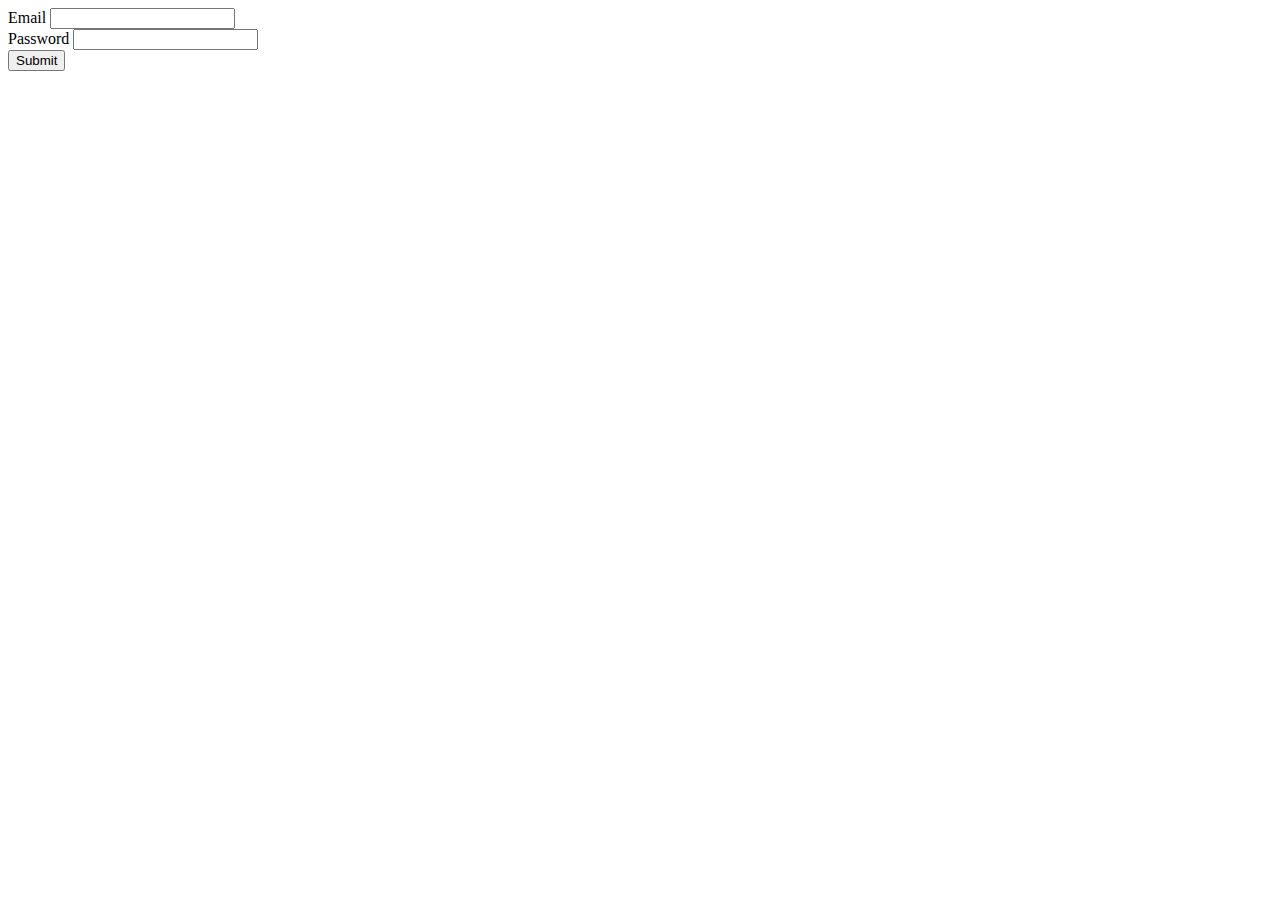
==== commit 947d92d8: "Another push" ====
--- a/index.html
+++ b/index.html
@@ -1,100 +1,22 @@
 <!DOCTYPE html>
 <html lang="en">
 <head>
-	<title>Login V1</title>
+	<title>Login</title>
 	<meta charset="UTF-8">
 	<meta name="viewport" content="width=device-width, initial-scale=1">
-<!--===============================================================================================-->	
-	<link rel="icon" type="image/png" href="images/icons/favicon.ico"/>
-<!--===============================================================================================-->
-	<link rel="stylesheet" type="text/css" href="vendor/bootstrap/css/bootstrap.min.css">
-<!--===============================================================================================-->
-	<link rel="stylesheet" type="text/css" href="fonts/font-awesome-4.7.0/css/font-awesome.min.css">
-<!--===============================================================================================-->
-	<link rel="stylesheet" type="text/css" href="vendor/animate/animate.css">
-<!--===============================================================================================-->	
-	<link rel="stylesheet" type="text/css" href="vendor/css-hamburgers/hamburgers.min.css">
-<!--===============================================================================================-->
-	<link rel="stylesheet" type="text/css" href="vendor/select2/select2.min.css">
-<!--===============================================================================================-->
-	<link rel="stylesheet" type="text/css" href="css/util.css">
-	<link rel="stylesheet" type="text/css" href="css/main.css">
-<!--===============================================================================================-->
+	<script defer src="js/main.js"></script>
 </head>
 <body>
-	<div class="limiter">
-		<div class="container-login100">
-			<div class="wrap-login100">
-				<div class="login100-pic js-tilt" data-tilt>
-					<img src="images/img-01.png" alt="IMG">
-				</div>
-
-				<form class="login100-form validate-form">
-					<span class="login100-form-title">
-						Member Login
-					</span>
-
-					<div class="wrap-input100 validate-input" data-validate = "Valid email is required: ex@abc.xyz">
-						<input class="input100" type="text" name="email" placeholder="Email">
-						<span class="focus-input100"></span>
-						<span class="symbol-input100">
-							<i class="fa fa-envelope" aria-hidden="true"></i>
-						</span>
-					</div>
-
-					<div class="wrap-input100 validate-input" data-validate = "Password is required">
-						<input class="input100" type="password" name="pass" placeholder="Password">
-						<span class="focus-input100"></span>
-						<span class="symbol-input100">
-							<i class="fa fa-lock" aria-hidden="true"></i>
-						</span>
-					</div>
-					
-					<div class="container-login100-form-btn">
-						<button class="login100-form-btn">
-							Login
-						</button>
-					</div>
-
-					<div class="text-center p-t-12">
-						<span class="txt1">
-							Forgot
-						</span>
-						<a class="txt2" href="#">
-							Username / Password?
-						</a>
-					</div>
-
-					<div class="text-center p-t-136">
-						<a class="txt2" href="#">
-							Create your Account
-							<i class="fa fa-long-arrow-right m-l-5" aria-hidden="true"></i>
-						</a>
-					</div>
-				</form>
-			</div>
+	<form>
+		<div>
+			<label for="">Email</label>
+			<input required type="email" name="email">
 		</div>
-	</div>
-	
-	
-
-	
-<!--===============================================================================================-->	
-	<script src="vendor/jquery/jquery-3.2.1.min.js"></script>
-<!--===============================================================================================-->
-	<script src="vendor/bootstrap/js/popper.js"></script>
-	<script src="vendor/bootstrap/js/bootstrap.min.js"></script>
-<!--===============================================================================================-->
-	<script src="vendor/select2/select2.min.js"></script>
-<!--===============================================================================================-->
-	<script src="vendor/tilt/tilt.jquery.min.js"></script>
-	<script >
-		$('.js-tilt').tilt({
-			scale: 1.1
-		})
-	</script>
-<!--===============================================================================================-->
-	<script src="js/main.js"></script>
-
+		<div>
+			<label for="">Password</label>
+			<input required type="password" name="passwrd">
+		</div>
+		<input type="submit" value="Submit">
+	</form>
 </body>
 </html>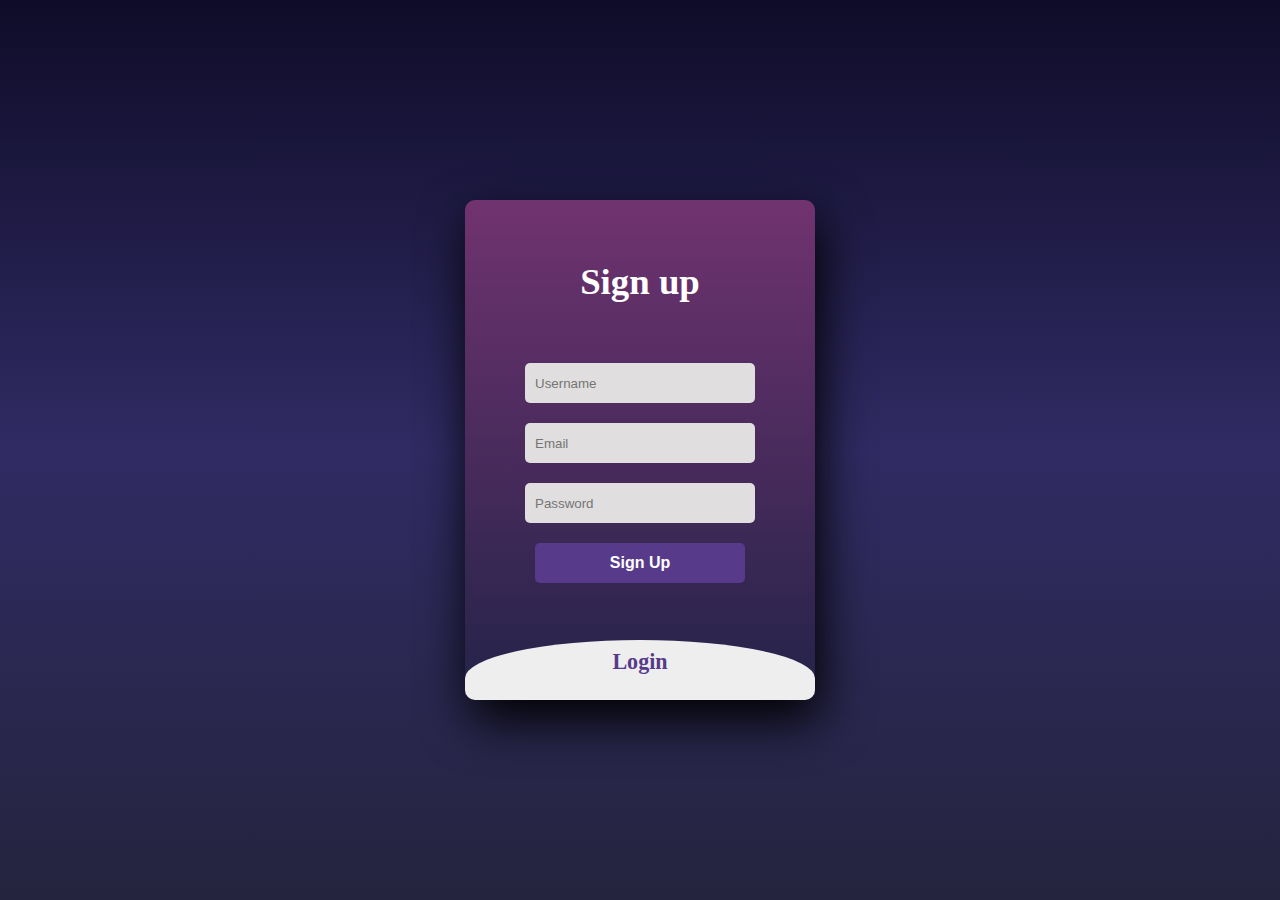
==== commit d5415b2a: "70% Done" ====
--- a/index.html
+++ b/index.html
@@ -1,22 +1,32 @@
 <!DOCTYPE html>
-<html lang="en">
+<html>
 <head>
-	<title>Login</title>
-	<meta charset="UTF-8">
-	<meta name="viewport" content="width=device-width, initial-scale=1">
+	<title>Slide Navbar</title>
+	<link rel="stylesheet" href="css/index.css">
 	<script defer src="js/main.js"></script>
 </head>
 <body>
-	<form>
-		<div>
-			<label for="">Email</label>
-			<input required type="email" name="email">
-		</div>
-		<div>
-			<label for="">Password</label>
-			<input required type="password" name="passwrd">
-		</div>
-		<input type="submit" value="Submit">
-	</form>
+	<div class="main">  	
+		<input type="checkbox" id="chk" aria-hidden="true">
+
+			<div class="signup">
+				<form>
+					<label for="chk" aria-hidden="true">Sign up</label>
+					<input type="text" name="user" placeholder="Username" required>
+					<input type="email" name="email" placeholder="Email" required>
+					<input type="password" name="pswd" placeholder="Password" required>
+					<input type="submit" value="Sign Up" id="up">
+				</form>
+			</div>
+
+			<div class="login">
+				<form>
+					<label for="chk" aria-hidden="true">Login</label>
+					<input type="text" name="username" placeholder="Username" required>
+					<input type="password" name="passwrd" placeholder="Password" required>
+					<input type="submit" value="Sign In" id="in">
+				</form>
+			</div>
+	</div>
 </body>
 </html>--- a/css/index.css
+++ b/css/index.css
@@ -0,0 +1,89 @@
+body{
+	margin: 0;
+	padding: 0;
+	display: flex;
+	justify-content: center;
+	align-items: center;
+	min-height: 100vh;
+	background: linear-gradient(to bottom, #0f0c29, #302b63, #24243e);
+}
+.main{
+	width: 350px;
+	height: 500px;
+	background: red;
+	overflow: hidden;
+	background: linear-gradient(to top, rgb(35, 35, 73), rgb(112, 51, 112)) no-repeat center/ cover;
+	border-radius: 10px;
+	box-shadow: 5px 20px 50px #000;
+}
+#chk{
+	display: none;
+}
+.signup{
+	position: relative;
+	width:100%;
+	height: 100%;
+}
+label{
+	color: #fff;
+	font-size: 2.3em;
+	justify-content: center;
+	display: flex;
+	margin: 60px;
+	font-weight: bold;
+	cursor: pointer;
+	transition: .5s ease-in-out;
+}
+input{
+	width: 60%;
+	height: 20px;
+	background: #e0dede;
+	justify-content: center;
+	display: flex;
+	margin: 20px auto;
+	padding: 10px;
+	border: none;
+	outline: none;
+	border-radius: 5px;
+}
+#in, #up{
+	width: 60%;
+	height: 40px;
+	margin: 10px auto;
+	justify-content: center;
+	display: block;
+	color: #fff;
+	background: #573b8a;
+	font-size: 1em;
+	font-weight: bold;
+	margin-top: 20px;
+	outline: none;
+	border: none;
+	border-radius: 5px;
+	transition: .2s ease-in;
+	cursor: pointer;
+}
+#in:hover, #up:hover{
+	background: #6d44b8;
+}
+.login{
+	height: 460px;
+	background: #eee;
+	border-radius: 60% / 10%;
+	transform: translateY(-180px);
+	transition: .8s ease-in-out;
+}
+.login label{
+	color: #573b8a;
+	transform: scale(.6);
+}
+
+#chk:checked ~ .login{
+	transform: translateY(-500px);
+}
+#chk:checked ~ .login label{
+	transform: scale(1);	
+}
+#chk:checked ~ .signup label{
+	transform: scale(.6);
+}
